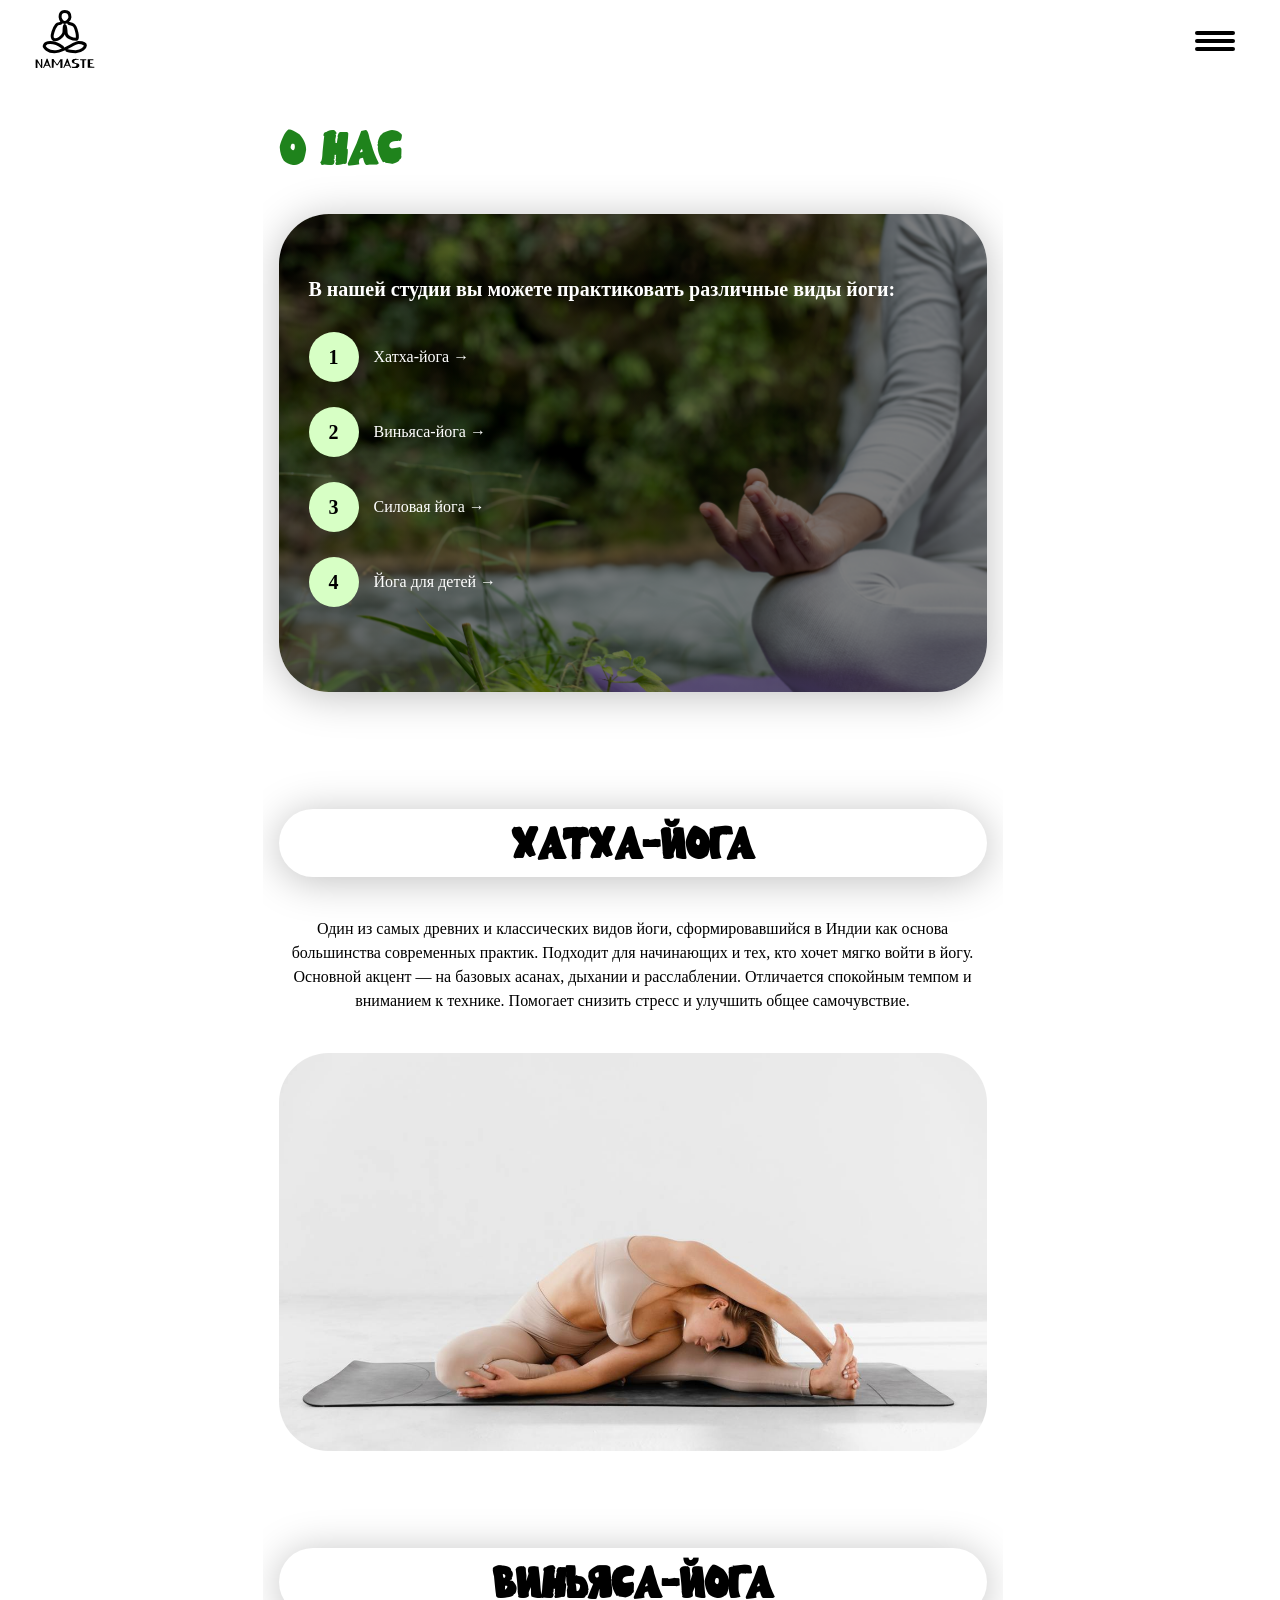
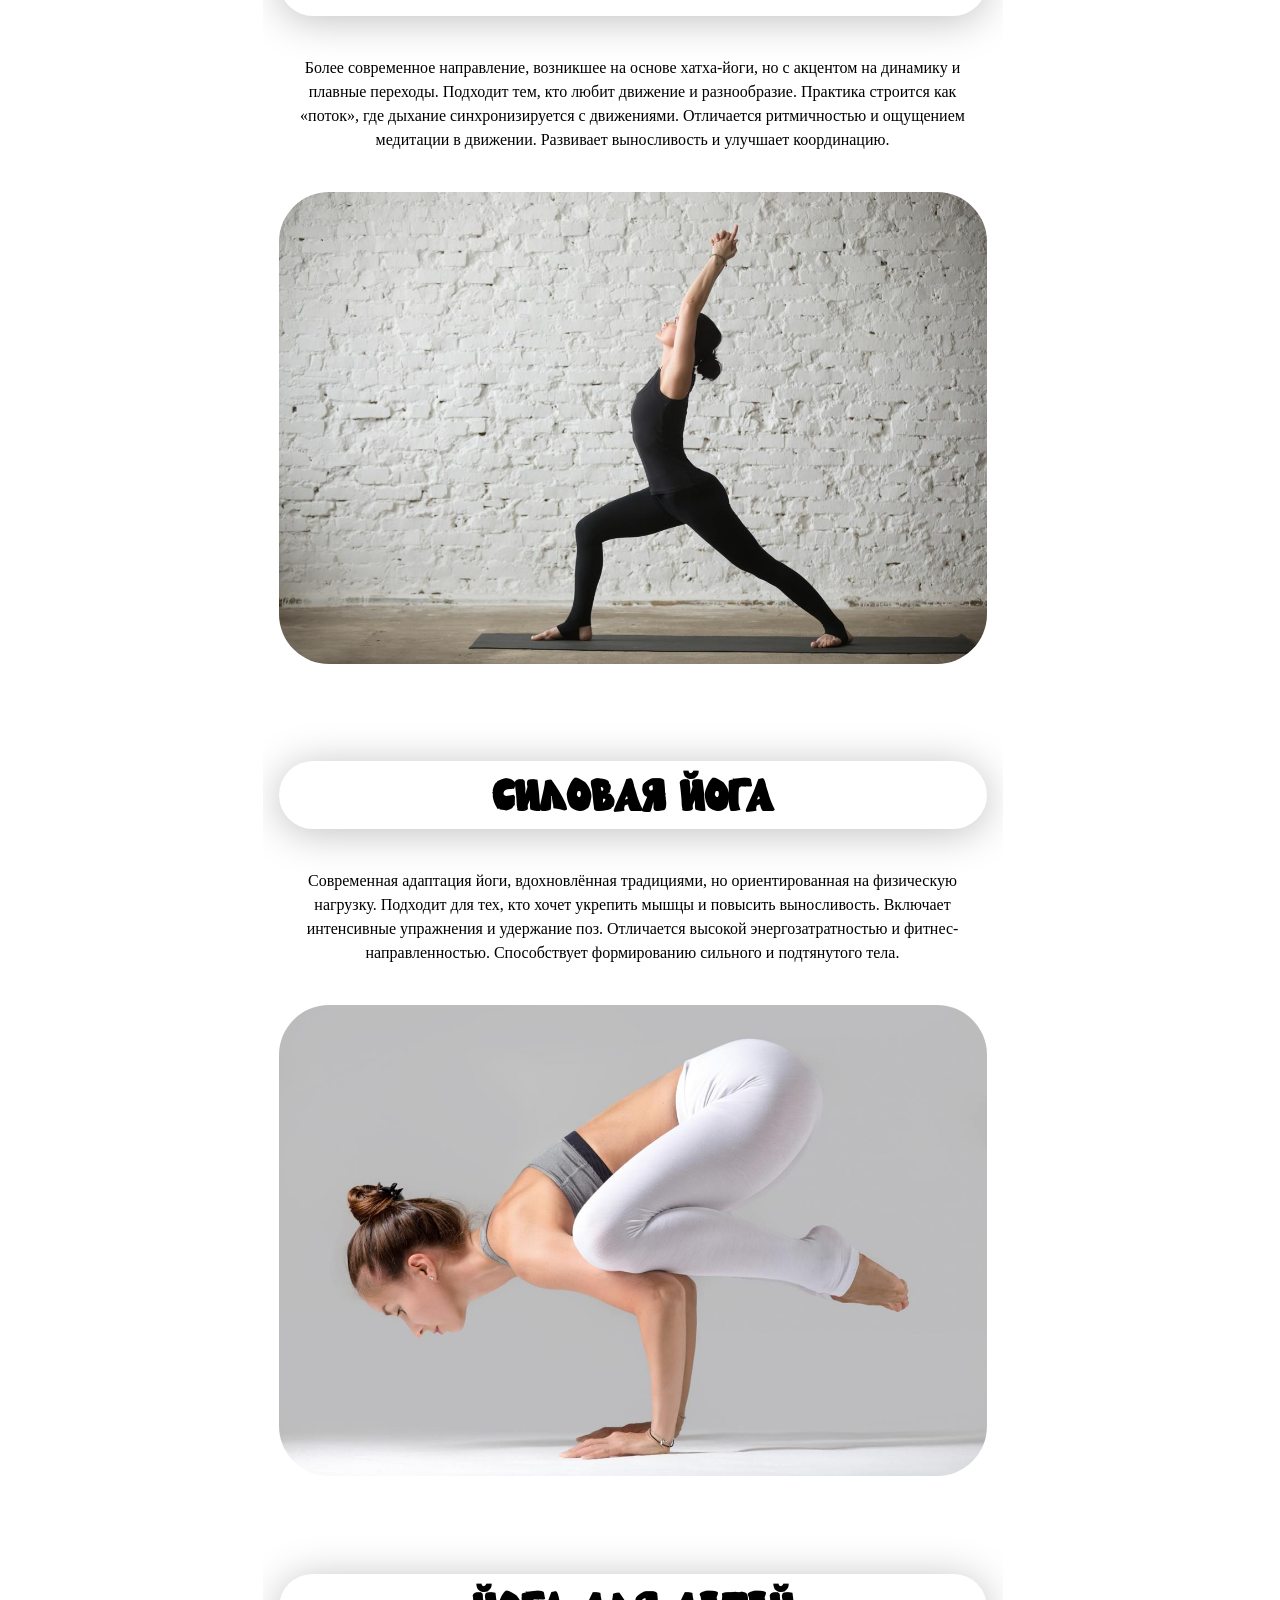
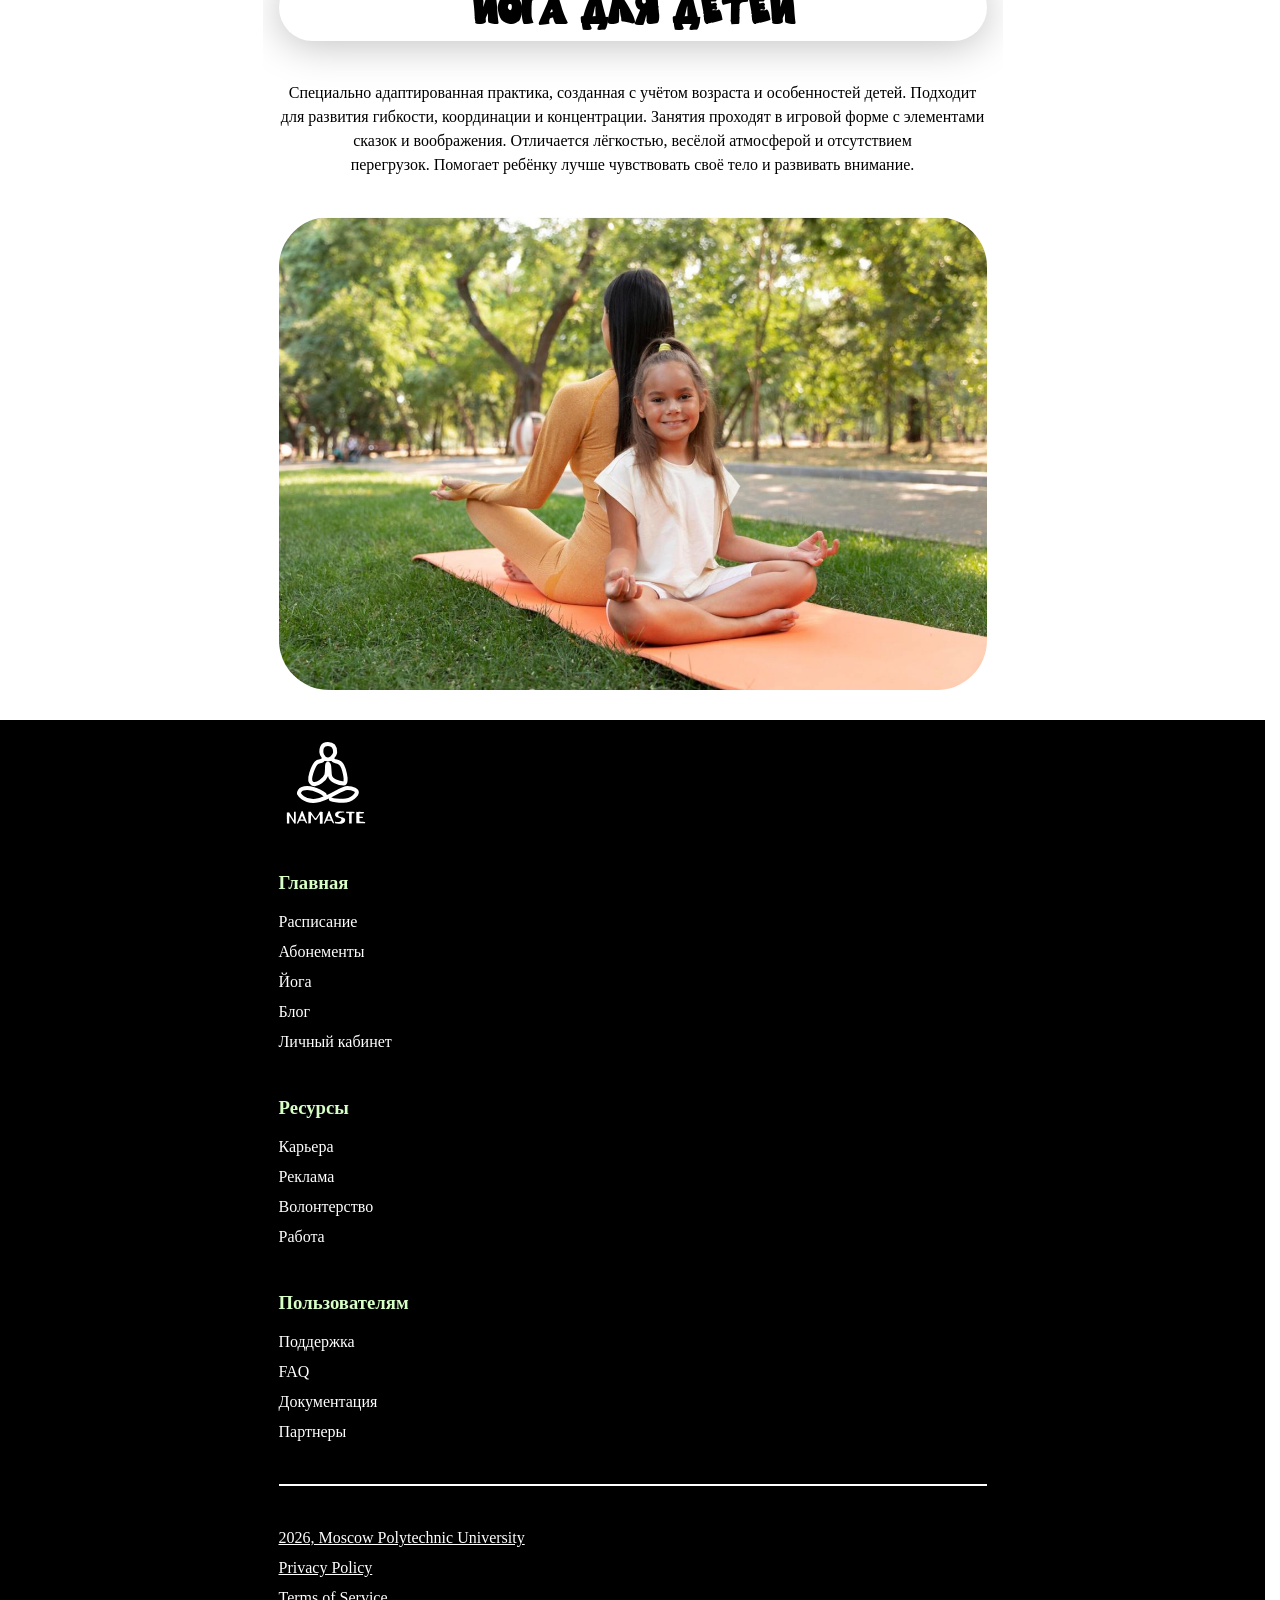
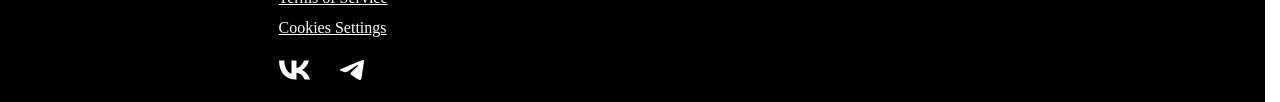
==== pages/about.html @ e4320dc5 "page About | navigation burger" ====
<!DOCTYPE html>
<html lang="ru">
<head>
    <meta charset="UTF-8">
    <meta name="viewport" content="width=device-width, initial-scale=1.0">
    <title>Namaste</title>
    <link rel="stylesheet" href="../css/main.css">
    <script src="../js/main.js" defer></script>
</head>
<body>
    
        <header class="header">
            <div class="logo">
                <a href="/">
                    <img src="../img/logo.svg" alt="Логотип">
                </a>
            </div>
            <button class="burger" id="burger">
                <span class="burger__line"></span>
                <span class="burger__line"></span>
                <span class="burger__line"></span>
            </button>
            <nav class="full-menu" id="full-menu">
                <div class="logo">
                    <img src="../img/logo-white.svg" alt="Логотип" class="logo-white">
                </div>
                <ul class="full-menu__list">
                    <li><a class="full-menu__link" href="index.html">Главная</a></li>
                    <li><a class="full-menu__link" href="./pages/about.html">Йога</a></li>
                    <li><a class="full-menu__link" href="services.html">Расписание</a></li>
                    <li><a class="full-menu__link" href="contact.html">Абонементы</a></li>
                    <li><a class="full-menu__link" href="contact.html">Блог</a></li>
                    <li><a class="full-menu__link" href="contact.html">Личный кабинет</a></li>
                </ul>
            </nav>
        </header>
        <main>
            <div class="container">
                <section class="section">
                    <h1 class="title">О нас</h1>
                    <div class="about__content">
                        <p class="types-of-yoga__text">В нашей студии вы можете практиковать различные виды йоги:</p>
                        <ol class="types-of-yoga">
                            <li class="types-of-yoga__item">
                                <a href="#hatha" class="types-of-yoga__link">Хатха-йога →</a>
                            </li>
                            <li class="types-of-yoga__item">
                                <a href="#vinyasa" class="types-of-yoga__link">Виньяса-йога →</a>
                            </li>
                            <li class="types-of-yoga__item">
                                <a href="#strong-yoga" class="types-of-yoga__link">Силовая йога →</a>
                            </li>
                            <li class="types-of-yoga__item">
                                <a href="#child-yoga" class="types-of-yoga__link">Йога для детей →</a>
                            </li>
                        </ol>
                    </div>
                </section>
                <section class="section" id="hatha">
                    <div class="title-of-yoga-wrapper">
                        <h2>хатха-йога</h2>
                    </div>
                    <p class="text-center">Один из самых древних и классических видов йоги, сформировавшийся в Индии как основа большинства современных практик. Подходит для начинающих и тех, кто хочет мягко войти в йогу. Основной акцент — на базовых асанах, дыхании и расслаблении. Отличается спокойным темпом и вниманием к технике. Помогает снизить стресс и улучшить общее самочувствие.</p>
                    <img class="yoga-image" src="../img/about-page/exercise.jpg" alt="">
                </section>
                <section class="section" id="vinyasa">
                    <div class="title-of-yoga-wrapper">
                        <h2>виньяса-йога</h2>
                    </div>
                    <p class="text-center">Более современное направление, возникшее на основе хатха-йоги, но с акцентом на динамику и плавные переходы. Подходит тем, кто любит движение и разнообразие. Практика строится как «поток», где дыхание синхронизируется с движениями. Отличается ритмичностью и ощущением медитации в движении. Развивает выносливость и улучшает координацию.</p>
                    <img class="yoga-image" src="../img/about-page/exer-2.jpg" alt="">
                </section>
                <section class="section" id="strong-yoga">
                    <div class="title-of-yoga-wrapper">
                        <h2>силовая йога</h2>
                    </div>
                    <p class="text-center">Современная адаптация йоги, вдохновлённая традициями, но ориентированная на физическую нагрузку. Подходит для тех, кто хочет укрепить мышцы и повысить выносливость. Включает интенсивные упражнения и удержание поз. Отличается высокой энергозатратностью и фитнес-направленностью. Способствует формированию сильного и подтянутого тела.</p>
                    <img class="yoga-image" src="../img/about-page/exer-3.jpg" alt="">
                </section>
                <section class="section" id="child-yoga">
                    <div class="title-of-yoga-wrapper">
                        <h2>йога для детей</h2>
                    </div>
                    <p class="text-center">Специально адаптированная практика, созданная с учётом возраста и особенностей детей. Подходит для развития гибкости, координации и концентрации. Занятия проходят в игровой форме с элементами сказок и воображения. Отличается лёгкостью, весёлой атмосферой и отсутствием перегрузок. Помогает ребёнку лучше чувствовать своё тело и развивать внимание.</p>
                    <img class="yoga-image" src="../img/about-page/exer-4.jpg" alt="">
                </section>
            </div>
            
        </main>
        <footer class="footer">
            <div class="container footer-cont">
                <a href="/">
                    <img src="../img/logo-white.svg" alt="logo">
                </a>
                <div class="footer__block">
                    <h3 class="footer__title">Главная</h3>
                    <ul class="footer__list">
                        <li class="footer__item">
                            <a class="footer__link" href="#">Расписание</a>
                        </li>
                        <li class="footer__item">
                            <a class="footer__link" href="#">Абонементы</a>
                        </li>
                        <li class="footer__item">
                            <a class="footer__link" href="#">Йога</a>
                        </li>
                        <li class="footer__item">
                            <a class="footer__link" href="#">Блог</a>
                        </li>
                        <li class="footer__item">
                            <a class="footer__link" href="#">Личный кабинет</a>
                        </li>
                    </ul>
                </div>
                <div class="footer__block">
                    <h3 class="footer__title">Ресурсы</h3>
                    <ul class="footer__list">
                        <li class="footer__item">
                            <a class="footer__link" href="#">Карьера</a>
                        </li>
                        <li class="footer__item">
                            <a class="footer__link" href="#">Реклама</a>
                        </li>
                        <li class="footer__item">
                            <a class="footer__link" href="#">Волонтерство</a>
                        </li>
                        <li class="footer__item">
                            <a class="footer__link" href="#">Работа</a>
                        </li>
                    </ul>
                </div>
                <div class="footer__block">
                    <h3 class="footer__title">Пользователям</h3>
                    <ul class="footer__list">
                        <li class="footer__item">
                            <a class="footer__link" href="#">Поддержка</a>
                        </li>
                        <li class="footer__item">
                            <a class="footer__link" href="#">FAQ</a>
                        </li>
                        <li class="footer__item">
                            <a class="footer__link" href="#">Документация</a>
                        </li>
                        <li class="footer__item">
                            <a class="footer__link" href="#">Партнеры</a>
                        </li>
                    </ul>
                </div>
                <div class="footer__line"></div>
                <div class="footer__end">
                    <ul class="footer__list-end">
                        <li class="footer__item">
                            <a class="footer__doc" href="#">2026, Moscow Polytechnic University</a>
                        </li>
                        <li class="footer__item">
                            <a class="footer__doc" href="#">Privacy Policy</a>
                        </li>
                        <li class="footer__item">
                            <a class="footer__doc" href="#">Terms of Service</a>
                        </li>
                        <li class="footer__item">
                            <a class="footer__doc" href="#">Cookies Settings</a>
                        </li>
                    </ul>
                    <div class="footer__networks">
                        <img src="../img/vk.svg" alt="" class="network-icon">
                        <img src="../img/tg.svg" alt="" class="network-icon">
                    </div>
                </div>
            </div>
        </footer>
    
</body>
</html>
---- css/main.css ----
@import url('./base/normalize.css');
@import url('./base/fonts.css');
@import url('./abstracts/variables.css');
@import url('./abstracts/utils.css');
@import url('./base/globals.css');

@import url('./components/button.css');
@import url('./components/header.css');
@import url('./components/footer.css');

@import url('./pages/main-page.css');
@import url('./pages/about-page.css');
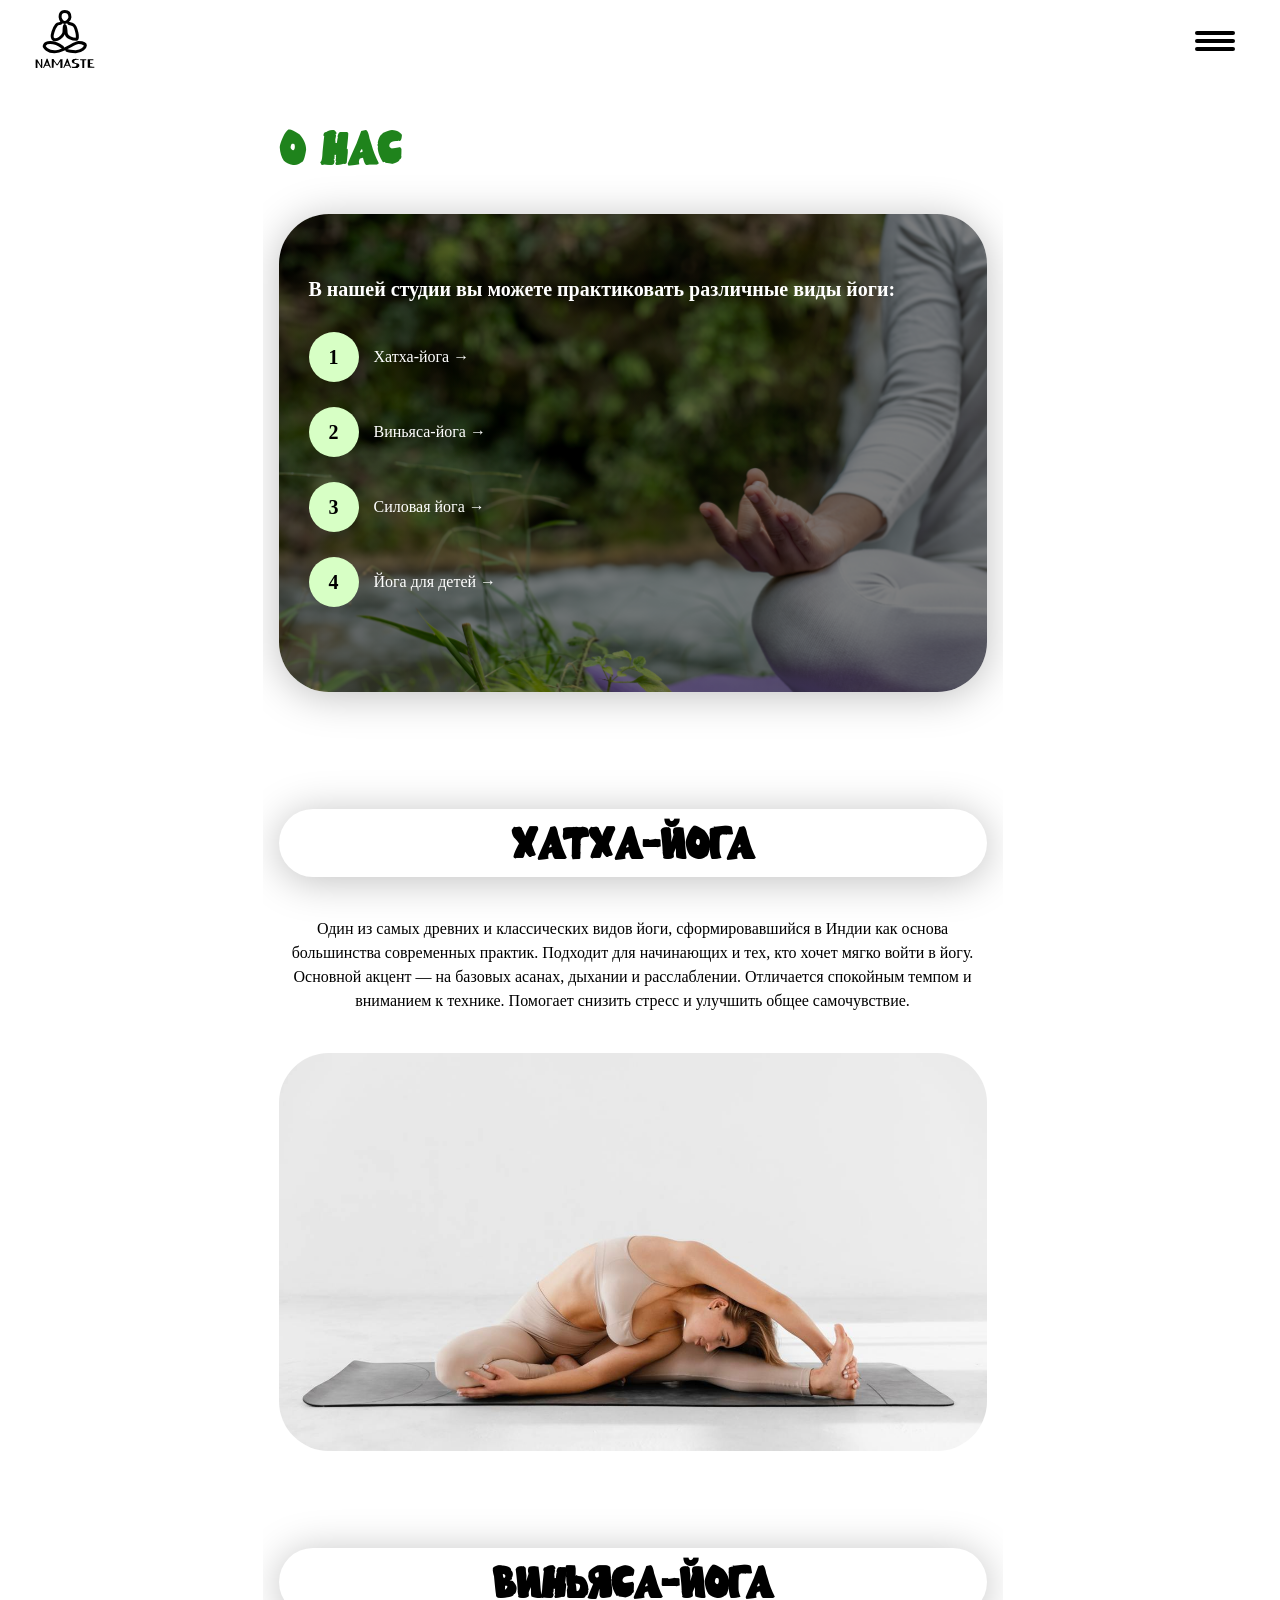
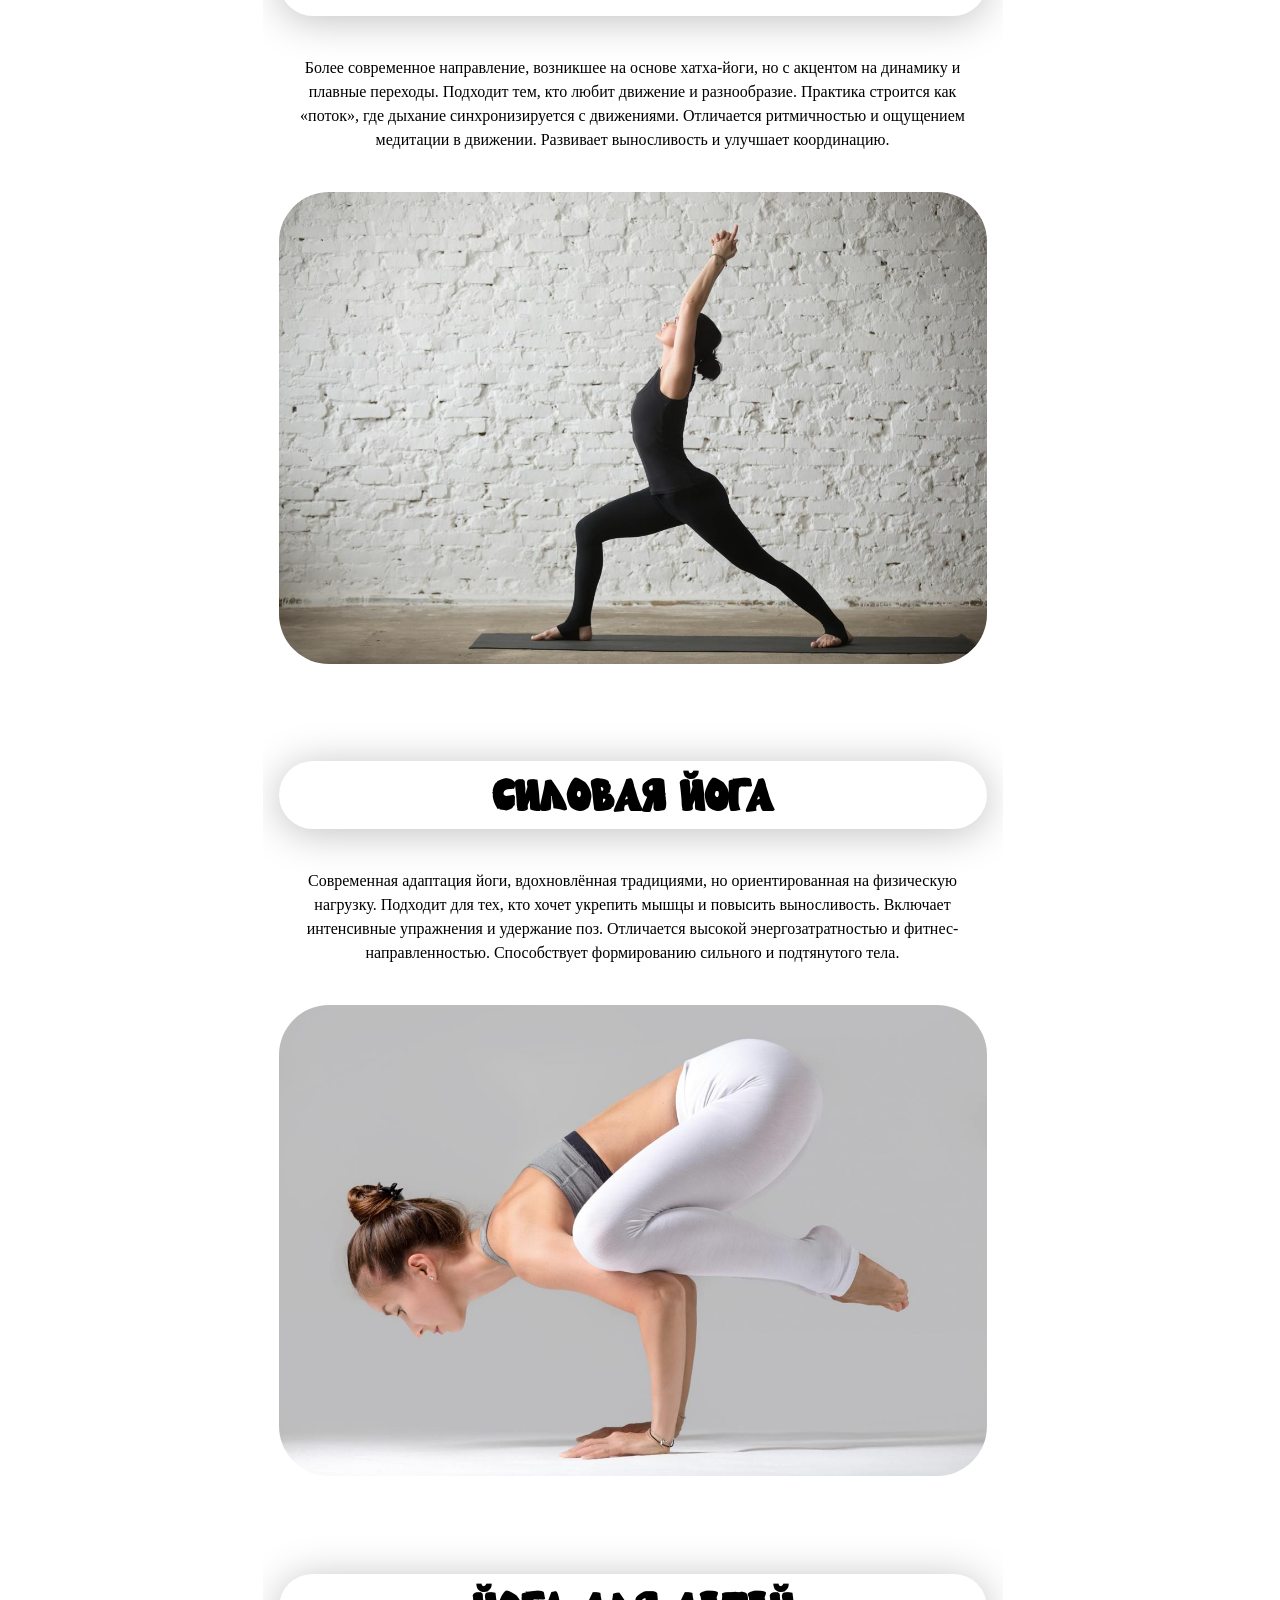
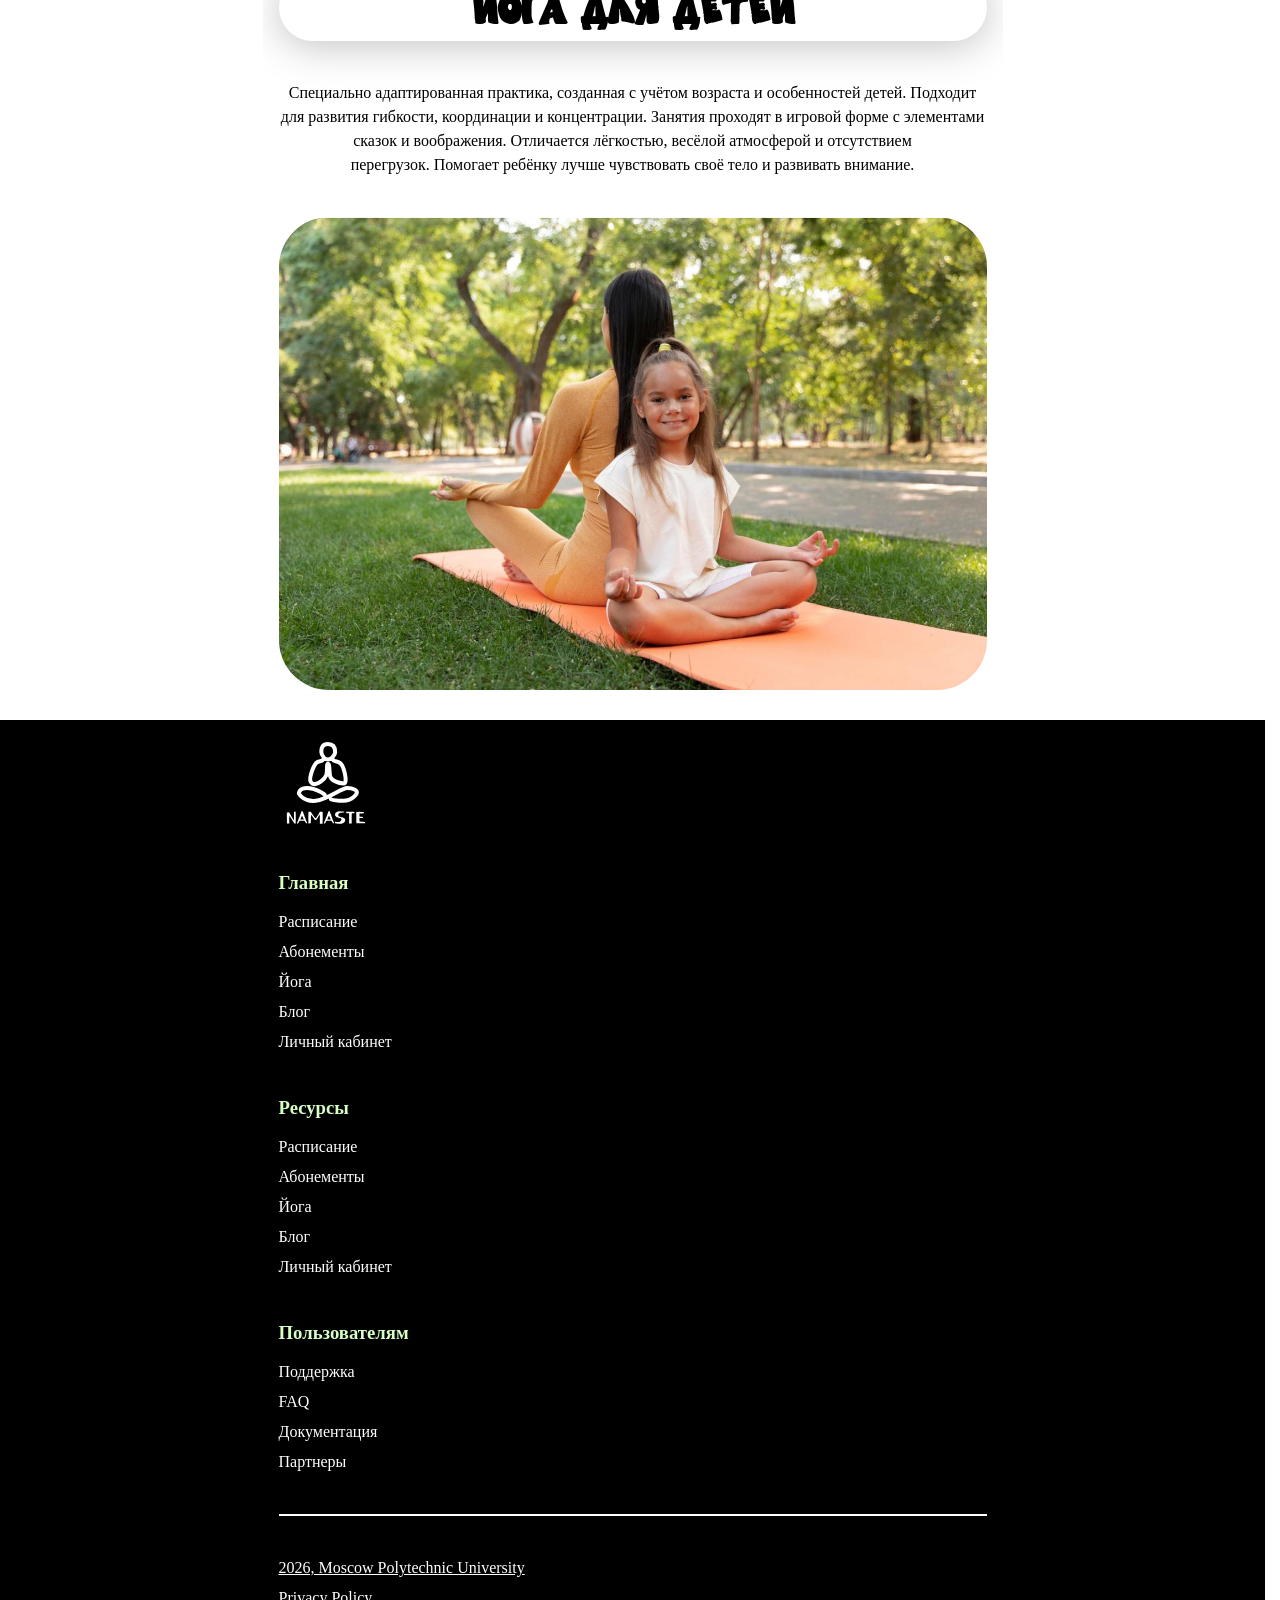
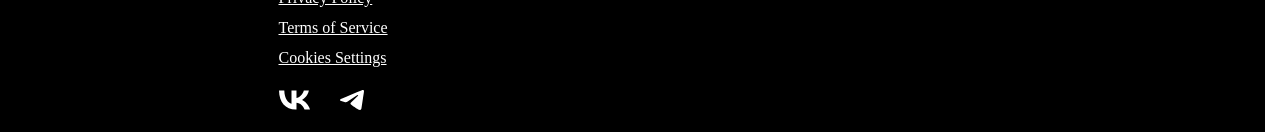
==== commit 1e6f2e42: "ссылки header, footer" ====
--- a/pages/about.html
+++ b/pages/about.html
@@ -1,174 +1,209 @@
-<!DOCTYPE html>
+<!doctype html>
 <html lang="ru">
-<head>
-    <meta charset="UTF-8">
-    <meta name="viewport" content="width=device-width, initial-scale=1.0">
+  <head>
+    <meta charset="UTF-8" />
+    <meta name="viewport" content="width=device-width, initial-scale=1.0" />
     <title>Namaste</title>
-    <link rel="stylesheet" href="../css/main.css">
+    <link rel="stylesheet" href="../css/main.css" />
     <script src="../js/main.js" defer></script>
-</head>
-<body>
-    
-        <header class="header">
-            <div class="logo">
-                <a href="/">
-                    <img src="../img/logo.svg" alt="Логотип">
-                </a>
-            </div>
-            <button class="burger" id="burger">
-                <span class="burger__line"></span>
-                <span class="burger__line"></span>
-                <span class="burger__line"></span>
-            </button>
-            <nav class="full-menu" id="full-menu">
-                <div class="logo">
-                    <img src="../img/logo-white.svg" alt="Логотип" class="logo-white">
-                </div>
-                <ul class="full-menu__list">
-                    <li><a class="full-menu__link" href="index.html">Главная</a></li>
-                    <li><a class="full-menu__link" href="./pages/about.html">Йога</a></li>
-                    <li><a class="full-menu__link" href="services.html">Расписание</a></li>
-                    <li><a class="full-menu__link" href="contact.html">Абонементы</a></li>
-                    <li><a class="full-menu__link" href="contact.html">Блог</a></li>
-                    <li><a class="full-menu__link" href="contact.html">Личный кабинет</a></li>
-                </ul>
-            </nav>
-        </header>
-        <main>
-            <div class="container">
-                <section class="section">
-                    <h1 class="title">О нас</h1>
-                    <div class="about__content">
-                        <p class="types-of-yoga__text">В нашей студии вы можете практиковать различные виды йоги:</p>
-                        <ol class="types-of-yoga">
-                            <li class="types-of-yoga__item">
-                                <a href="#hatha" class="types-of-yoga__link">Хатха-йога →</a>
-                            </li>
-                            <li class="types-of-yoga__item">
-                                <a href="#vinyasa" class="types-of-yoga__link">Виньяса-йога →</a>
-                            </li>
-                            <li class="types-of-yoga__item">
-                                <a href="#strong-yoga" class="types-of-yoga__link">Силовая йога →</a>
-                            </li>
-                            <li class="types-of-yoga__item">
-                                <a href="#child-yoga" class="types-of-yoga__link">Йога для детей →</a>
-                            </li>
-                        </ol>
-                    </div>
-                </section>
-                <section class="section" id="hatha">
-                    <div class="title-of-yoga-wrapper">
-                        <h2>хатха-йога</h2>
-                    </div>
-                    <p class="text-center">Один из самых древних и классических видов йоги, сформировавшийся в Индии как основа большинства современных практик. Подходит для начинающих и тех, кто хочет мягко войти в йогу. Основной акцент — на базовых асанах, дыхании и расслаблении. Отличается спокойным темпом и вниманием к технике. Помогает снизить стресс и улучшить общее самочувствие.</p>
-                    <img class="yoga-image" src="../img/about-page/exercise.jpg" alt="">
-                </section>
-                <section class="section" id="vinyasa">
-                    <div class="title-of-yoga-wrapper">
-                        <h2>виньяса-йога</h2>
-                    </div>
-                    <p class="text-center">Более современное направление, возникшее на основе хатха-йоги, но с акцентом на динамику и плавные переходы. Подходит тем, кто любит движение и разнообразие. Практика строится как «поток», где дыхание синхронизируется с движениями. Отличается ритмичностью и ощущением медитации в движении. Развивает выносливость и улучшает координацию.</p>
-                    <img class="yoga-image" src="../img/about-page/exer-2.jpg" alt="">
-                </section>
-                <section class="section" id="strong-yoga">
-                    <div class="title-of-yoga-wrapper">
-                        <h2>силовая йога</h2>
-                    </div>
-                    <p class="text-center">Современная адаптация йоги, вдохновлённая традициями, но ориентированная на физическую нагрузку. Подходит для тех, кто хочет укрепить мышцы и повысить выносливость. Включает интенсивные упражнения и удержание поз. Отличается высокой энергозатратностью и фитнес-направленностью. Способствует формированию сильного и подтянутого тела.</p>
-                    <img class="yoga-image" src="../img/about-page/exer-3.jpg" alt="">
-                </section>
-                <section class="section" id="child-yoga">
-                    <div class="title-of-yoga-wrapper">
-                        <h2>йога для детей</h2>
-                    </div>
-                    <p class="text-center">Специально адаптированная практика, созданная с учётом возраста и особенностей детей. Подходит для развития гибкости, координации и концентрации. Занятия проходят в игровой форме с элементами сказок и воображения. Отличается лёгкостью, весёлой атмосферой и отсутствием перегрузок. Помогает ребёнку лучше чувствовать своё тело и развивать внимание.</p>
-                    <img class="yoga-image" src="../img/about-page/exer-4.jpg" alt="">
-                </section>
-            </div>
-            
-        </main>
-        <footer class="footer">
-            <div class="container footer-cont">
-                <a href="/">
-                    <img src="../img/logo-white.svg" alt="logo">
-                </a>
-                <div class="footer__block">
-                    <h3 class="footer__title">Главная</h3>
-                    <ul class="footer__list">
-                        <li class="footer__item">
-                            <a class="footer__link" href="#">Расписание</a>
-                        </li>
-                        <li class="footer__item">
-                            <a class="footer__link" href="#">Абонементы</a>
-                        </li>
-                        <li class="footer__item">
-                            <a class="footer__link" href="#">Йога</a>
-                        </li>
-                        <li class="footer__item">
-                            <a class="footer__link" href="#">Блог</a>
-                        </li>
-                        <li class="footer__item">
-                            <a class="footer__link" href="#">Личный кабинет</a>
-                        </li>
-                    </ul>
-                </div>
-                <div class="footer__block">
-                    <h3 class="footer__title">Ресурсы</h3>
-                    <ul class="footer__list">
-                        <li class="footer__item">
-                            <a class="footer__link" href="#">Карьера</a>
-                        </li>
-                        <li class="footer__item">
-                            <a class="footer__link" href="#">Реклама</a>
-                        </li>
-                        <li class="footer__item">
-                            <a class="footer__link" href="#">Волонтерство</a>
-                        </li>
-                        <li class="footer__item">
-                            <a class="footer__link" href="#">Работа</a>
-                        </li>
-                    </ul>
-                </div>
-                <div class="footer__block">
-                    <h3 class="footer__title">Пользователям</h3>
-                    <ul class="footer__list">
-                        <li class="footer__item">
-                            <a class="footer__link" href="#">Поддержка</a>
-                        </li>
-                        <li class="footer__item">
-                            <a class="footer__link" href="#">FAQ</a>
-                        </li>
-                        <li class="footer__item">
-                            <a class="footer__link" href="#">Документация</a>
-                        </li>
-                        <li class="footer__item">
-                            <a class="footer__link" href="#">Партнеры</a>
-                        </li>
-                    </ul>
-                </div>
-                <div class="footer__line"></div>
-                <div class="footer__end">
-                    <ul class="footer__list-end">
-                        <li class="footer__item">
-                            <a class="footer__doc" href="#">2026, Moscow Polytechnic University</a>
-                        </li>
-                        <li class="footer__item">
-                            <a class="footer__doc" href="#">Privacy Policy</a>
-                        </li>
-                        <li class="footer__item">
-                            <a class="footer__doc" href="#">Terms of Service</a>
-                        </li>
-                        <li class="footer__item">
-                            <a class="footer__doc" href="#">Cookies Settings</a>
-                        </li>
-                    </ul>
-                    <div class="footer__networks">
-                        <img src="../img/vk.svg" alt="" class="network-icon">
-                        <img src="../img/tg.svg" alt="" class="network-icon">
-                    </div>
-                </div>
-            </div>
-        </footer>
-    
-</body>
-</html>+  </head>
+  <body>
+    <header class="header">
+      <div class="logo">
+        <a href="/">
+          <img src="../img/logo.svg" alt="Логотип" />
+        </a>
+      </div>
+      <button class="burger" id="burger">
+        <span class="burger__line"></span>
+        <span class="burger__line"></span>
+        <span class="burger__line"></span>
+      </button>
+      <nav class="full-menu" id="full-menu">
+        <div class="logo">
+          <img src="../img/logo-white.svg" alt="Логотип" class="logo-white" />
+        </div>
+        <ul class="full-menu__list">
+          <li><a class="full-menu__link" href="/">Главная</a></li>
+          <li><a class="full-menu__link" href="./about.html">Йога</a></li>
+          <li>
+            <a class="full-menu__link" href="./shedule.html">Расписание</a>
+          </li>
+          <li><a class="full-menu__link" href="./subscription.html">Абонементы</a></li>
+          <li><a class="full-menu__link" href="./blog.html">Блог</a></li>
+          <li>
+            <a class="full-menu__link" href="./profile.html">Личный кабинет</a>
+          </li>
+        </ul>
+      </nav>
+    </header>
+    <main>
+      <div class="container">
+        <section class="section">
+          <h1 class="title">О нас</h1>
+          <div class="about__content">
+            <p class="types-of-yoga__text">
+              В нашей студии вы можете практиковать различные виды йоги:
+            </p>
+            <ol class="types-of-yoga">
+              <li class="types-of-yoga__item">
+                <a href="#hatha" class="link">Хатха-йога →</a>
+              </li>
+              <li class="types-of-yoga__item">
+                <a href="#vinyasa" class="link">Виньяса-йога →</a>
+              </li>
+              <li class="types-of-yoga__item">
+                <a href="#strong-yoga" class="link">Силовая йога →</a>
+              </li>
+              <li class="types-of-yoga__item">
+                <a href="#child-yoga" class="link">Йога для детей →</a>
+              </li>
+            </ol>
+          </div>
+        </section>
+        <section class="section" id="hatha">
+          <div class="title-of-yoga-wrapper">
+            <h2>хатха-йога</h2>
+          </div>
+          <p class="text-center">
+            Один из самых древних и классических видов йоги, сформировавшийся в
+            Индии как основа большинства современных практик. Подходит для
+            начинающих и тех, кто хочет мягко войти в йогу. Основной акцент — на
+            базовых асанах, дыхании и расслаблении. Отличается спокойным темпом
+            и вниманием к технике. Помогает снизить стресс и улучшить общее
+            самочувствие.
+          </p>
+          <img class="yoga-image" src="../img/about-page/exercise.jpg" alt="" />
+        </section>
+        <section class="section" id="vinyasa">
+          <div class="title-of-yoga-wrapper">
+            <h2>виньяса-йога</h2>
+          </div>
+          <p class="text-center">
+            Более современное направление, возникшее на основе хатха-йоги, но с
+            акцентом на динамику и плавные переходы. Подходит тем, кто любит
+            движение и разнообразие. Практика строится как «поток», где дыхание
+            синхронизируется с движениями. Отличается ритмичностью и ощущением
+            медитации в движении. Развивает выносливость и улучшает координацию.
+          </p>
+          <img class="yoga-image" src="../img/about-page/exer-2.jpg" alt="" />
+        </section>
+        <section class="section" id="strong-yoga">
+          <div class="title-of-yoga-wrapper">
+            <h2>силовая йога</h2>
+          </div>
+          <p class="text-center">
+            Современная адаптация йоги, вдохновлённая традициями, но
+            ориентированная на физическую нагрузку. Подходит для тех, кто хочет
+            укрепить мышцы и повысить выносливость. Включает интенсивные
+            упражнения и удержание поз. Отличается высокой энергозатратностью и
+            фитнес-направленностью. Способствует формированию сильного и
+            подтянутого тела.
+          </p>
+          <img class="yoga-image" src="../img/about-page/exer-3.jpg" alt="" />
+        </section>
+        <section class="section" id="child-yoga">
+          <div class="title-of-yoga-wrapper">
+            <h2>йога для детей</h2>
+          </div>
+          <p class="text-center">
+            Специально адаптированная практика, созданная с учётом возраста и
+            особенностей детей. Подходит для развития гибкости, координации и
+            концентрации. Занятия проходят в игровой форме с элементами сказок и
+            воображения. Отличается лёгкостью, весёлой атмосферой и отсутствием
+            перегрузок. Помогает ребёнку лучше чувствовать своё тело и развивать
+            внимание.
+          </p>
+          <img class="yoga-image" src="../img/about-page/exer-4.jpg" alt="" />
+        </section>
+      </div>
+    </main>
+    <footer class="footer">
+      <div class="container footer-cont">
+        <a href="/">
+          <img src="../img/logo-white.svg" alt="logo" />
+        </a>
+        <div class="footer__block">
+          <h3 class="footer__title">Главная</h3>
+          <ul class="footer__list">
+            <li class="footer__item">
+              <a class="link" href="#">Расписание</a>
+            </li>
+            <li class="footer__item">
+              <a class="link" href="#">Абонементы</a>
+            </li>
+            <li class="footer__item">
+              <a class="link" href="#">Йога</a>
+            </li>
+            <li class="footer__item">
+              <a class="link" href="#">Блог</a>
+            </li>
+            <li class="footer__item">
+              <a class="link" href="#">Личный кабинет</a>
+            </li>
+          </ul>
+        </div>
+        <div class="footer__block">
+          <h3 class="footer__title">Ресурсы</h3>
+          <ul class="footer__list">
+            <li class="footer__item">
+              <a class="link" href="./shedule.html">Расписание</a>
+            </li>
+            <li class="footer__item">
+              <a class="link" href="./subscription.html">Абонементы</a>
+            </li>
+            <li class="footer__item">
+              <a class="link" href="./about.html">Йога</a>
+            </li>
+            <li class="footer__item">
+              <a class="link" href="./blog.html">Блог</a>
+            </li>
+            <li class="footer__item">
+              <a class="link" href="./profile.html">Личный кабинет</a>
+            </li>
+          </ul>
+        </div>
+        <div class="footer__block">
+          <h3 class="footer__title">Пользователям</h3>
+          <ul class="footer__list">
+            <li class="footer__item">
+              <a class="link" href="#">Поддержка</a>
+            </li>
+            <li class="footer__item">
+              <a class="link" href="#">FAQ</a>
+            </li>
+            <li class="footer__item">
+              <a class="link" href="#">Документация</a>
+            </li>
+            <li class="footer__item">
+              <a class="link" href="#">Партнеры</a>
+            </li>
+          </ul>
+        </div>
+        <div class="footer__line"></div>
+        <div class="footer__end">
+          <ul class="footer__list-end">
+            <li class="footer__item">
+              <a class="footer__doc" href="#"
+                >2026, Moscow Polytechnic University</a
+              >
+            </li>
+            <li class="footer__item">
+              <a class="footer__doc" href="#">Privacy Policy</a>
+            </li>
+            <li class="footer__item">
+              <a class="footer__doc" href="#">Terms of Service</a>
+            </li>
+            <li class="footer__item">
+              <a class="footer__doc" href="#">Cookies Settings</a>
+            </li>
+          </ul>
+          <div class="footer__networks">
+            <img src="../img/vk.svg" alt="" class="network-icon" />
+            <img src="../img/tg.svg" alt="" class="network-icon" />
+          </div>
+        </div>
+      </div>
+    </footer>
+  </body>
+</html>
--- a/css/main.css
+++ b/css/main.css
@@ -7,6 +7,12 @@
 @import url('./components/button.css');
 @import url('./components/header.css');
 @import url('./components/footer.css');
+@import url('./components/exercise-card.css');
 
 @import url('./pages/main-page.css');
-@import url('./pages/about-page.css');+@import url('./pages/about-page.css');
+@import url('./pages/blog-page.css');
+@import url('./pages/subscription.css');
+@import url('./pages/shedule-page.css');
+@import url('./pages/login-page.css');
+@import url('./pages/profile-page.css');
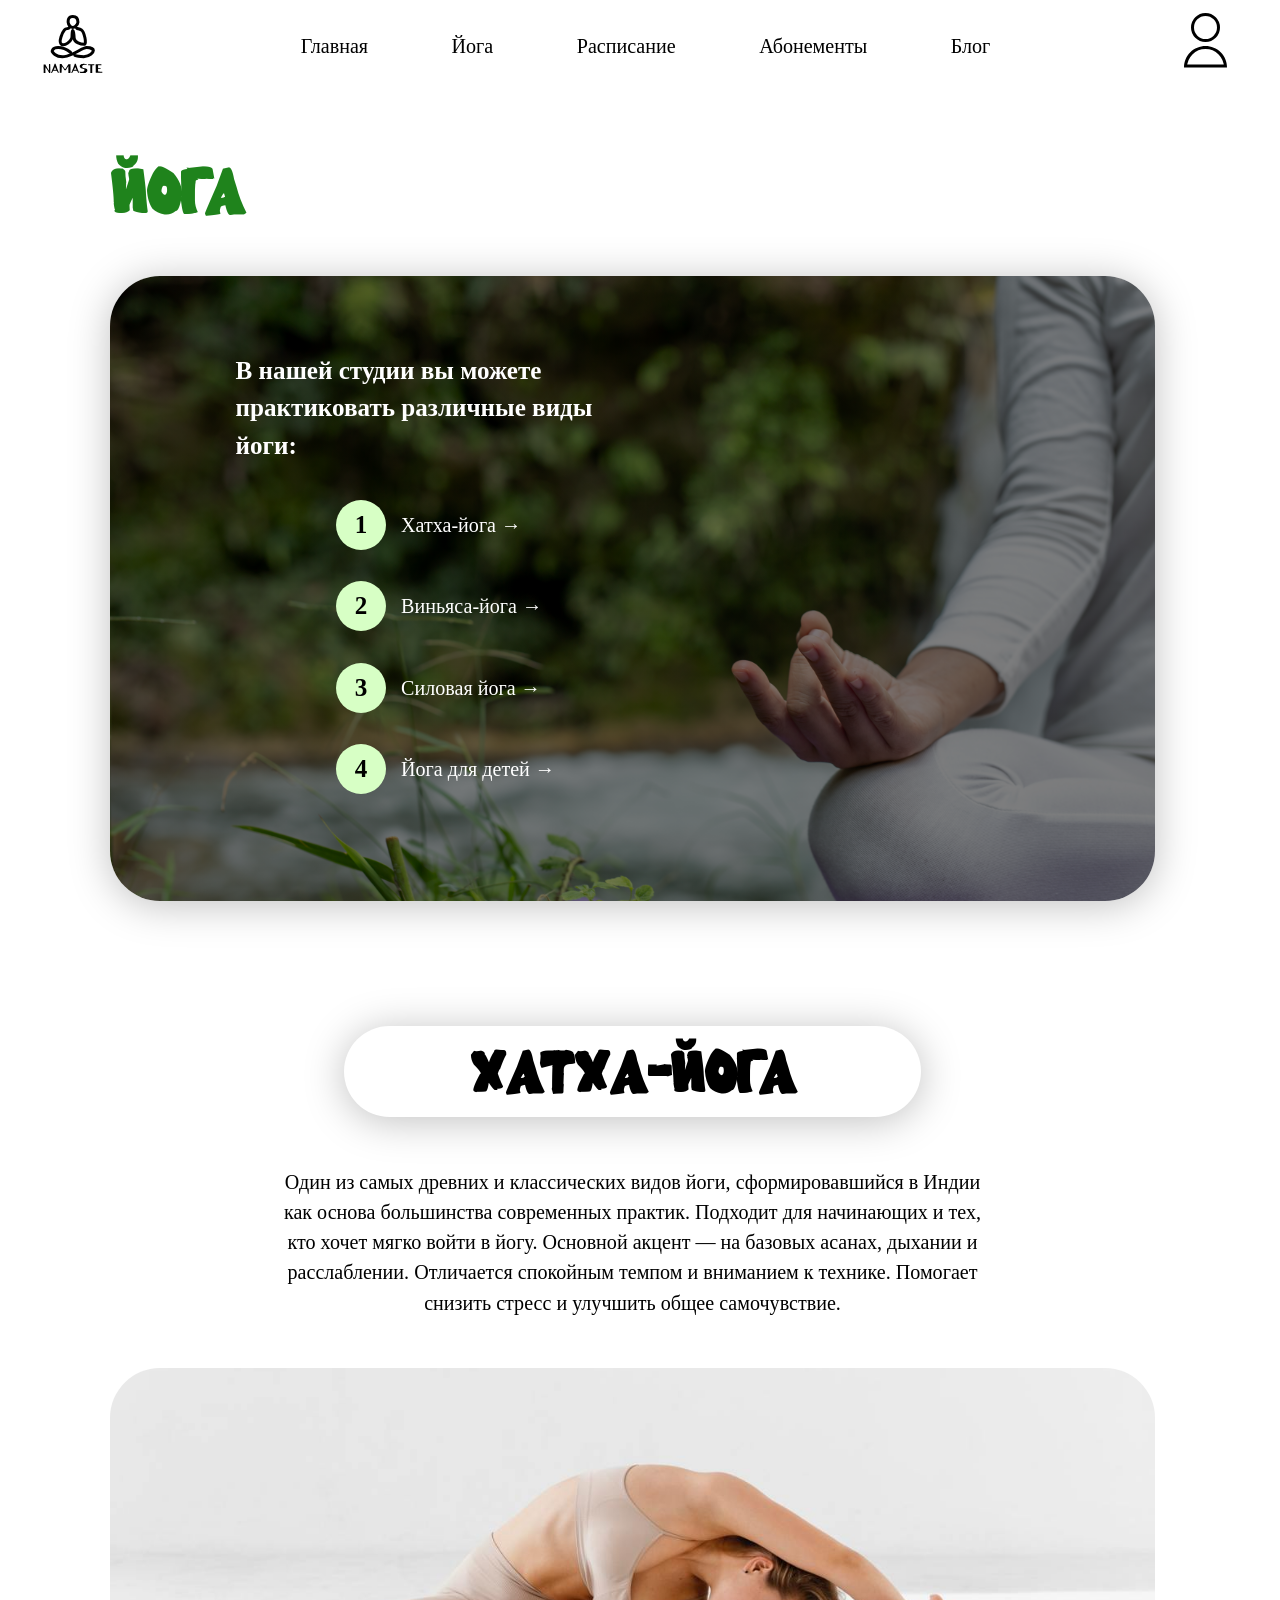
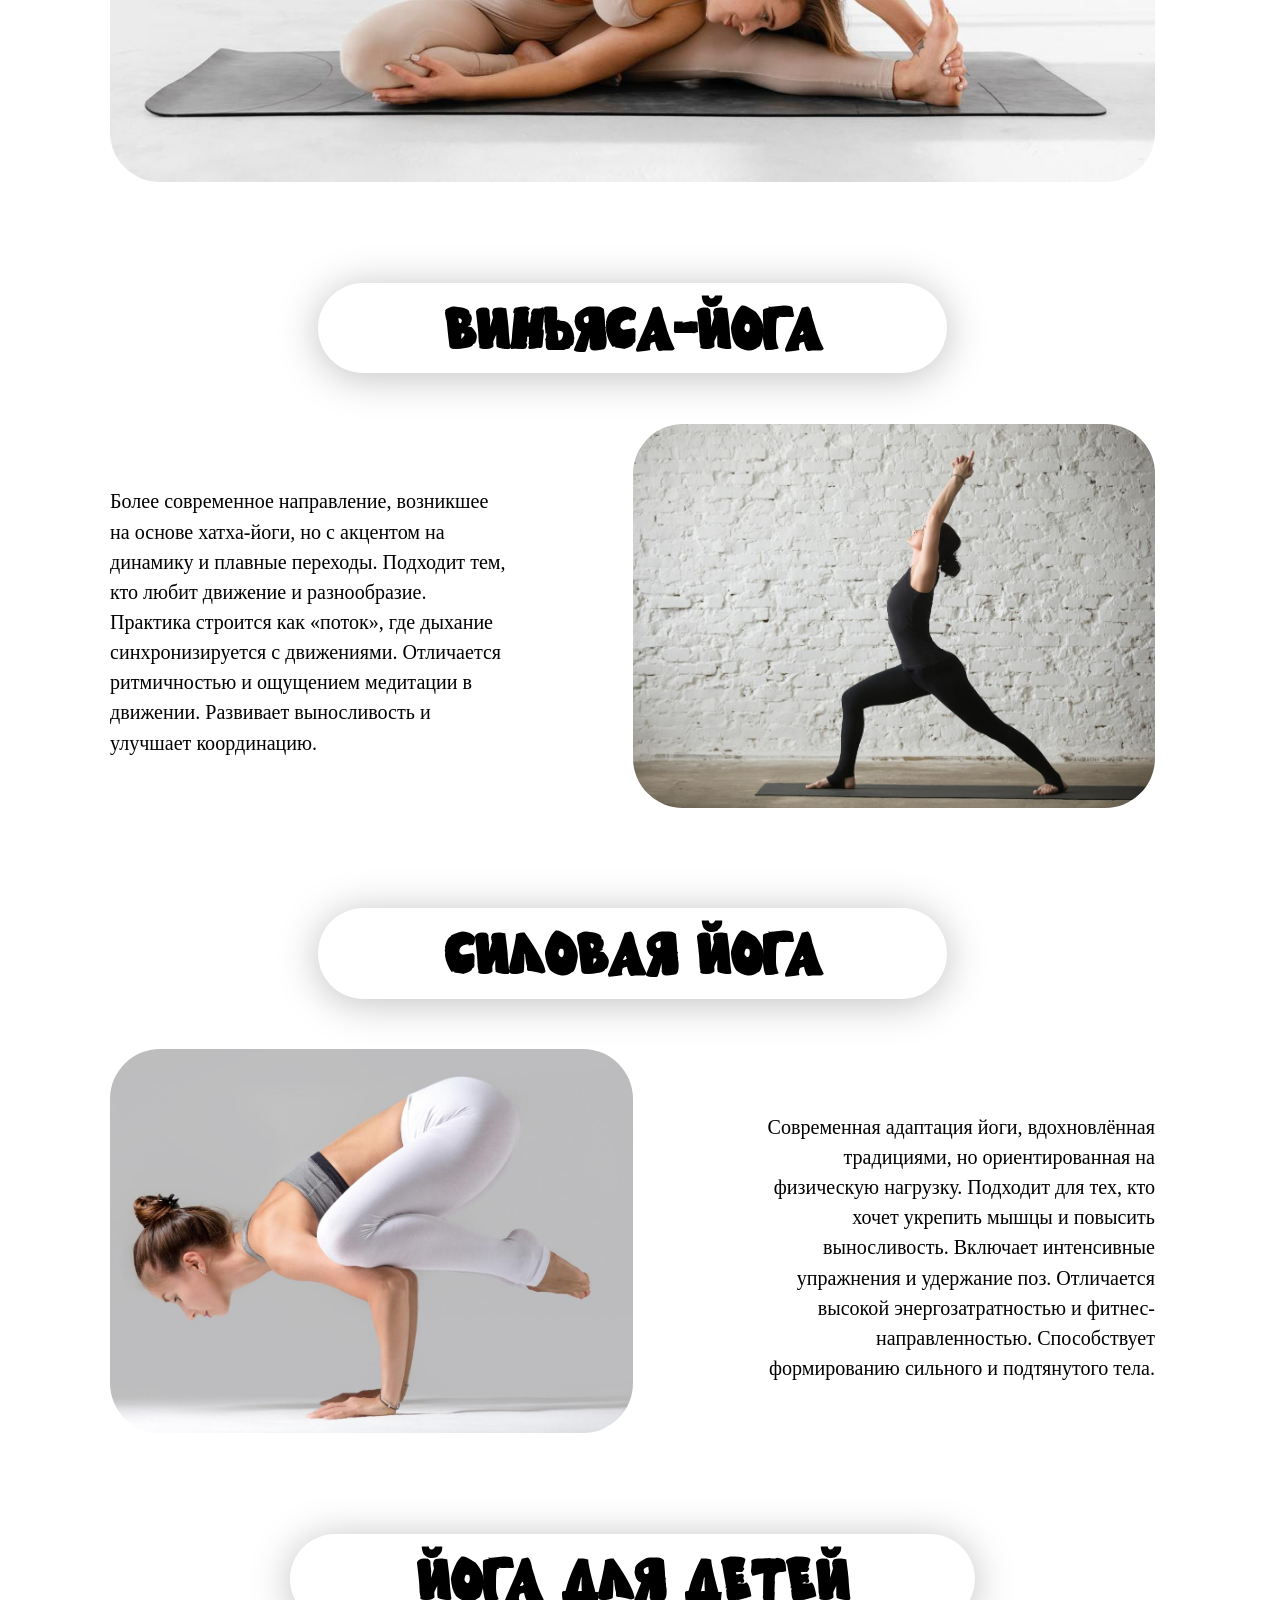
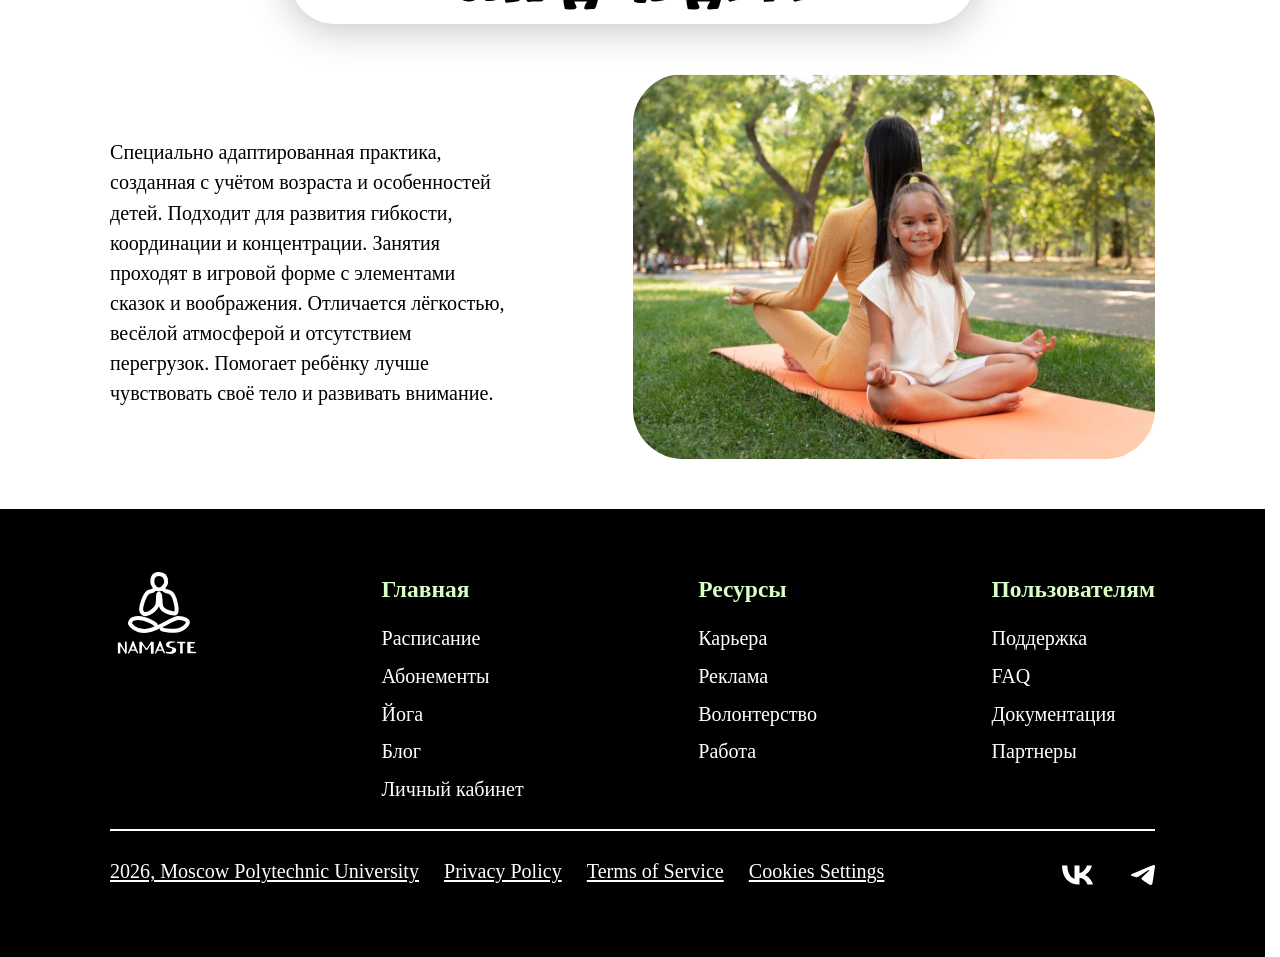
==== commit fa2bb0d5: "desktop page blogheader, footer" ====
--- a/pages/about.html
+++ b/pages/about.html
@@ -10,37 +10,44 @@
   <body>
     <header class="header">
       <div class="logo">
-        <a href="/">
-          <img src="../img/logo.svg" alt="Логотип" />
-        </a>
+        <img src="../img/logo.svg" alt="Логотип" />
       </div>
+
+      <nav class="full-menu" id="full-menu">
+        <div class="logo logo--menu">
+          <img src="../img/logo-white.svg" alt="Логотип" class="logo-white" />
+        </div>
+        <ul class="full-menu__list">
+          <li><a class="full-menu__link" href="/">Главная</a></li>
+          <li><a class="full-menu__link" href="../pages/about.html">Йога</a></li>
+          <li>
+            <a class="full-menu__link" href="../pages/shedule.html"
+              >Расписание</a
+            >
+          </li>
+          <li>
+            <a class="full-menu__link" href="../pages/subscription.html"
+              >Абонементы</a
+            >
+          </li>
+          <li><a class="full-menu__link" href="../pages/blog.html">Блог</a></li>
+        </ul>
+      </nav>
+
       <button class="burger" id="burger">
         <span class="burger__line"></span>
         <span class="burger__line"></span>
         <span class="burger__line"></span>
       </button>
-      <nav class="full-menu" id="full-menu">
-        <div class="logo">
-          <img src="../img/logo-white.svg" alt="Логотип" class="logo-white" />
-        </div>
-        <ul class="full-menu__list">
-          <li><a class="full-menu__link" href="/">Главная</a></li>
-          <li><a class="full-menu__link" href="./about.html">Йога</a></li>
-          <li>
-            <a class="full-menu__link" href="./shedule.html">Расписание</a>
-          </li>
-          <li><a class="full-menu__link" href="./subscription.html">Абонементы</a></li>
-          <li><a class="full-menu__link" href="./blog.html">Блог</a></li>
-          <li>
-            <a class="full-menu__link" href="./profile.html">Личный кабинет</a>
-          </li>
-        </ul>
-      </nav>
+
+      <a href="../pages/profile.html" class="btn__login">
+        <img src="../img/profile.svg" alt="" />
+      </a>
     </header>
     <main>
       <div class="container">
         <section class="section">
-          <h1 class="title">О нас</h1>
+          <h1 class="title">Йога</h1>
           <div class="about__content">
             <p class="types-of-yoga__text">
               В нашей студии вы можете практиковать различные виды йоги:
@@ -63,9 +70,9 @@
         </section>
         <section class="section" id="hatha">
           <div class="title-of-yoga-wrapper">
-            <h2>хатха-йога</h2>
-          </div>
-          <p class="text-center">
+            <h2 class="title-of-yoga">хатха-йога</h2>
+          </div>
+          <p class="text-center yoga-text-center">
             Один из самых древних и классических видов йоги, сформировавшийся в
             Индии как основа большинства современных практик. Подходит для
             начинающих и тех, кто хочет мягко войти в йогу. Основной акцент — на
@@ -73,40 +80,58 @@
             и вниманием к технике. Помогает снизить стресс и улучшить общее
             самочувствие.
           </p>
-          <img class="yoga-image" src="../img/about-page/exercise.jpg" alt="" />
+          <img
+            class="yoga-image yoga-image-hatha"
+            src="../img/about-page/exercise.jpg"
+            alt=""
+          />
         </section>
         <section class="section" id="vinyasa">
           <div class="title-of-yoga-wrapper">
-            <h2>виньяса-йога</h2>
-          </div>
-          <p class="text-center">
-            Более современное направление, возникшее на основе хатха-йоги, но с
-            акцентом на динамику и плавные переходы. Подходит тем, кто любит
-            движение и разнообразие. Практика строится как «поток», где дыхание
-            синхронизируется с движениями. Отличается ритмичностью и ощущением
-            медитации в движении. Развивает выносливость и улучшает координацию.
-          </p>
-          <img class="yoga-image" src="../img/about-page/exer-2.jpg" alt="" />
+            <h2 class="title-of-yoga">виньяса-йога</h2>
+          </div>
+          <div class="vinyasa-content">
+            <p class="text-center yoga-text-left">
+              Более современное направление, возникшее на основе хатха-йоги, но
+              с акцентом на динамику и плавные переходы. Подходит тем, кто любит
+              движение и разнообразие. Практика строится как «поток», где
+              дыхание синхронизируется с движениями. Отличается ритмичностью и
+              ощущением медитации в движении. Развивает выносливость и улучшает
+              координацию.
+            </p>
+            <img
+              class="yoga-image yoga-image-vinyasa"
+              src="../img/about-page/exer-2.jpg"
+              alt=""
+            />
+          </div>
         </section>
         <section class="section" id="strong-yoga">
           <div class="title-of-yoga-wrapper">
-            <h2>силовая йога</h2>
-          </div>
-          <p class="text-center">
-            Современная адаптация йоги, вдохновлённая традициями, но
-            ориентированная на физическую нагрузку. Подходит для тех, кто хочет
-            укрепить мышцы и повысить выносливость. Включает интенсивные
-            упражнения и удержание поз. Отличается высокой энергозатратностью и
-            фитнес-направленностью. Способствует формированию сильного и
-            подтянутого тела.
-          </p>
-          <img class="yoga-image" src="../img/about-page/exer-3.jpg" alt="" />
+            <h2 class="title-of-yoga">силовая йога</h2>
+          </div>
+          <div class="strong-yoga-content">
+            <p class="text-center yoga-text-right">
+              Современная адаптация йоги, вдохновлённая традициями, но
+              ориентированная на физическую нагрузку. Подходит для тех, кто
+              хочет укрепить мышцы и повысить выносливость. Включает интенсивные
+              упражнения и удержание поз. Отличается высокой энергозатратностью
+              и фитнес-направленностью. Способствует формированию сильного и
+              подтянутого тела.
+            </p>
+            <img
+              class="yoga-image yoga-image-vinyasa"
+              src="../img/about-page/exer-3.jpg"
+              alt=""
+            />
+          </div>
         </section>
         <section class="section" id="child-yoga">
           <div class="title-of-yoga-wrapper">
-            <h2>йога для детей</h2>
-          </div>
-          <p class="text-center">
+            <h2 class="title-of-yoga">йога для детей</h2>
+          </div>
+          <div class="vinyasa-content">
+            <p class="text-center yoga-text-left">
             Специально адаптированная практика, созданная с учётом возраста и
             особенностей детей. Подходит для развития гибкости, координации и
             концентрации. Занятия проходят в игровой форме с элементами сказок и
@@ -114,71 +139,72 @@
             перегрузок. Помогает ребёнку лучше чувствовать своё тело и развивать
             внимание.
           </p>
-          <img class="yoga-image" src="../img/about-page/exer-4.jpg" alt="" />
+          <img class="yoga-image yoga-image-vinyasa" src="../img/about-page/exer-4.jpg" alt="" />
+          </div>
+          
         </section>
       </div>
     </main>
     <footer class="footer">
       <div class="container footer-cont">
-        <a href="/">
-          <img src="../img/logo-white.svg" alt="logo" />
-        </a>
-        <div class="footer__block">
-          <h3 class="footer__title">Главная</h3>
-          <ul class="footer__list">
-            <li class="footer__item">
-              <a class="link" href="#">Расписание</a>
-            </li>
-            <li class="footer__item">
-              <a class="link" href="#">Абонементы</a>
-            </li>
-            <li class="footer__item">
-              <a class="link" href="#">Йога</a>
-            </li>
-            <li class="footer__item">
-              <a class="link" href="#">Блог</a>
-            </li>
-            <li class="footer__item">
-              <a class="link" href="#">Личный кабинет</a>
-            </li>
-          </ul>
-        </div>
-        <div class="footer__block">
-          <h3 class="footer__title">Ресурсы</h3>
-          <ul class="footer__list">
-            <li class="footer__item">
-              <a class="link" href="./shedule.html">Расписание</a>
-            </li>
-            <li class="footer__item">
-              <a class="link" href="./subscription.html">Абонементы</a>
-            </li>
-            <li class="footer__item">
-              <a class="link" href="./about.html">Йога</a>
-            </li>
-            <li class="footer__item">
-              <a class="link" href="./blog.html">Блог</a>
-            </li>
-            <li class="footer__item">
-              <a class="link" href="./profile.html">Личный кабинет</a>
-            </li>
-          </ul>
-        </div>
-        <div class="footer__block">
-          <h3 class="footer__title">Пользователям</h3>
-          <ul class="footer__list">
-            <li class="footer__item">
-              <a class="link" href="#">Поддержка</a>
-            </li>
-            <li class="footer__item">
-              <a class="link" href="#">FAQ</a>
-            </li>
-            <li class="footer__item">
-              <a class="link" href="#">Документация</a>
-            </li>
-            <li class="footer__item">
-              <a class="link" href="#">Партнеры</a>
-            </li>
-          </ul>
+        <div class="footer-cont__top">
+          <a href="/">
+            <img src="../img/logo-white.svg" alt="logo" />
+          </a>
+          <div class="footer__block">
+            <h3 class="footer__title">Главная</h3>
+            <ul class="footer__list">
+              <li class="footer__item">
+                <a class="link" href="../pages/shedule.html">Расписание</a>
+              </li>
+              <li class="footer__item">
+                <a class="link" href="../pages/subscription.html">Абонементы</a>
+              </li>
+              <li class="footer__item">
+                <a class="link" href="../pages/about.html">Йога</a>
+              </li>
+              <li class="footer__item">
+                <a class="link" href="../pages/blog.html">Блог</a>
+              </li>
+              <li class="footer__item">
+                <a class="link" href="../pages/profile.html">Личный кабинет</a>
+              </li>
+            </ul>
+          </div>
+          <div class="footer__block">
+            <h3 class="footer__title">Ресурсы</h3>
+            <ul class="footer__list">
+              <li class="footer__item">
+                <a class="link" href="#">Карьера</a>
+              </li>
+              <li class="footer__item">
+                <a class="link" href="#">Реклама</a>
+              </li>
+              <li class="footer__item">
+                <a class="link" href="#">Волонтерство</a>
+              </li>
+              <li class="footer__item">
+                <a class="link" href="#">Работа</a>
+              </li>
+            </ul>
+          </div>
+          <div class="footer__block">
+            <h3 class="footer__title">Пользователям</h3>
+            <ul class="footer__list">
+              <li class="footer__item">
+                <a class="link" href="#">Поддержка</a>
+              </li>
+              <li class="footer__item">
+                <a class="link" href="#">FAQ</a>
+              </li>
+              <li class="footer__item">
+                <a class="link" href="#">Документация</a>
+              </li>
+              <li class="footer__item">
+                <a class="link" href="#">Партнеры</a>
+              </li>
+            </ul>
+          </div>
         </div>
         <div class="footer__line"></div>
         <div class="footer__end">
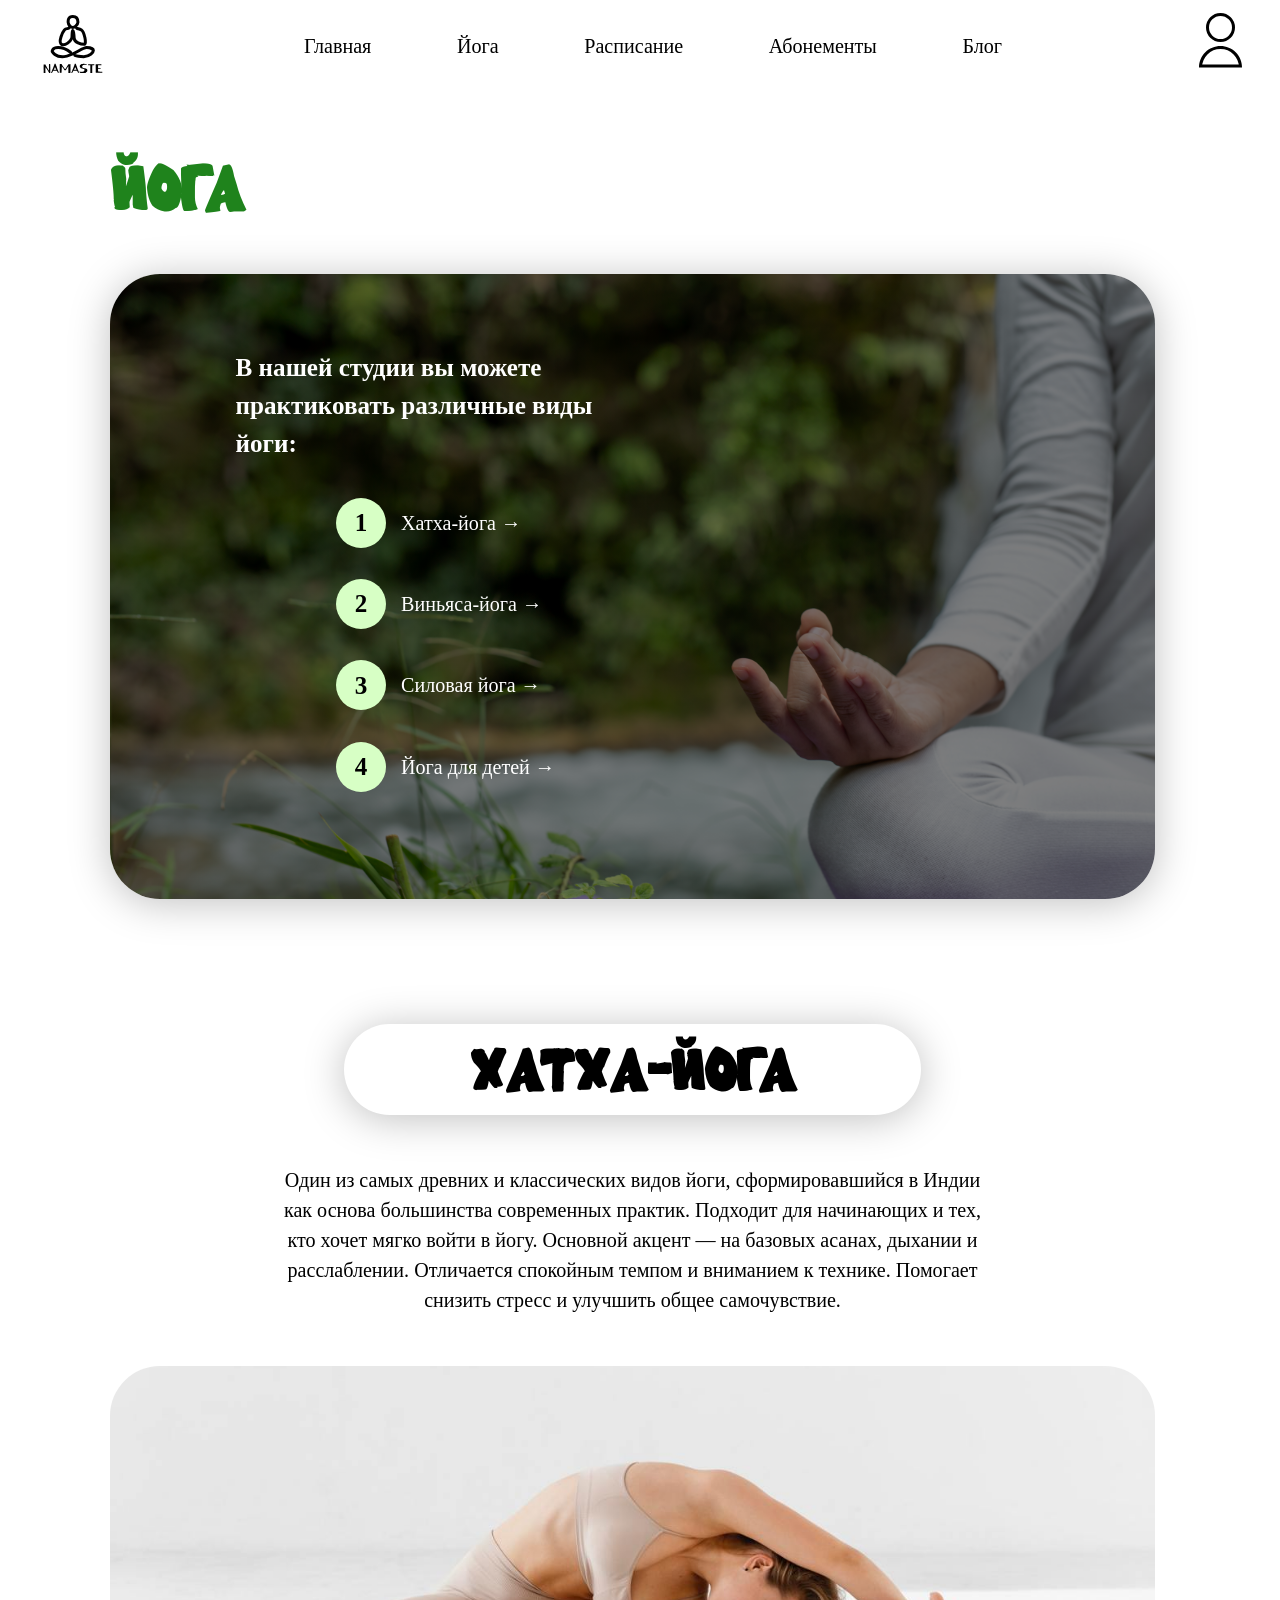
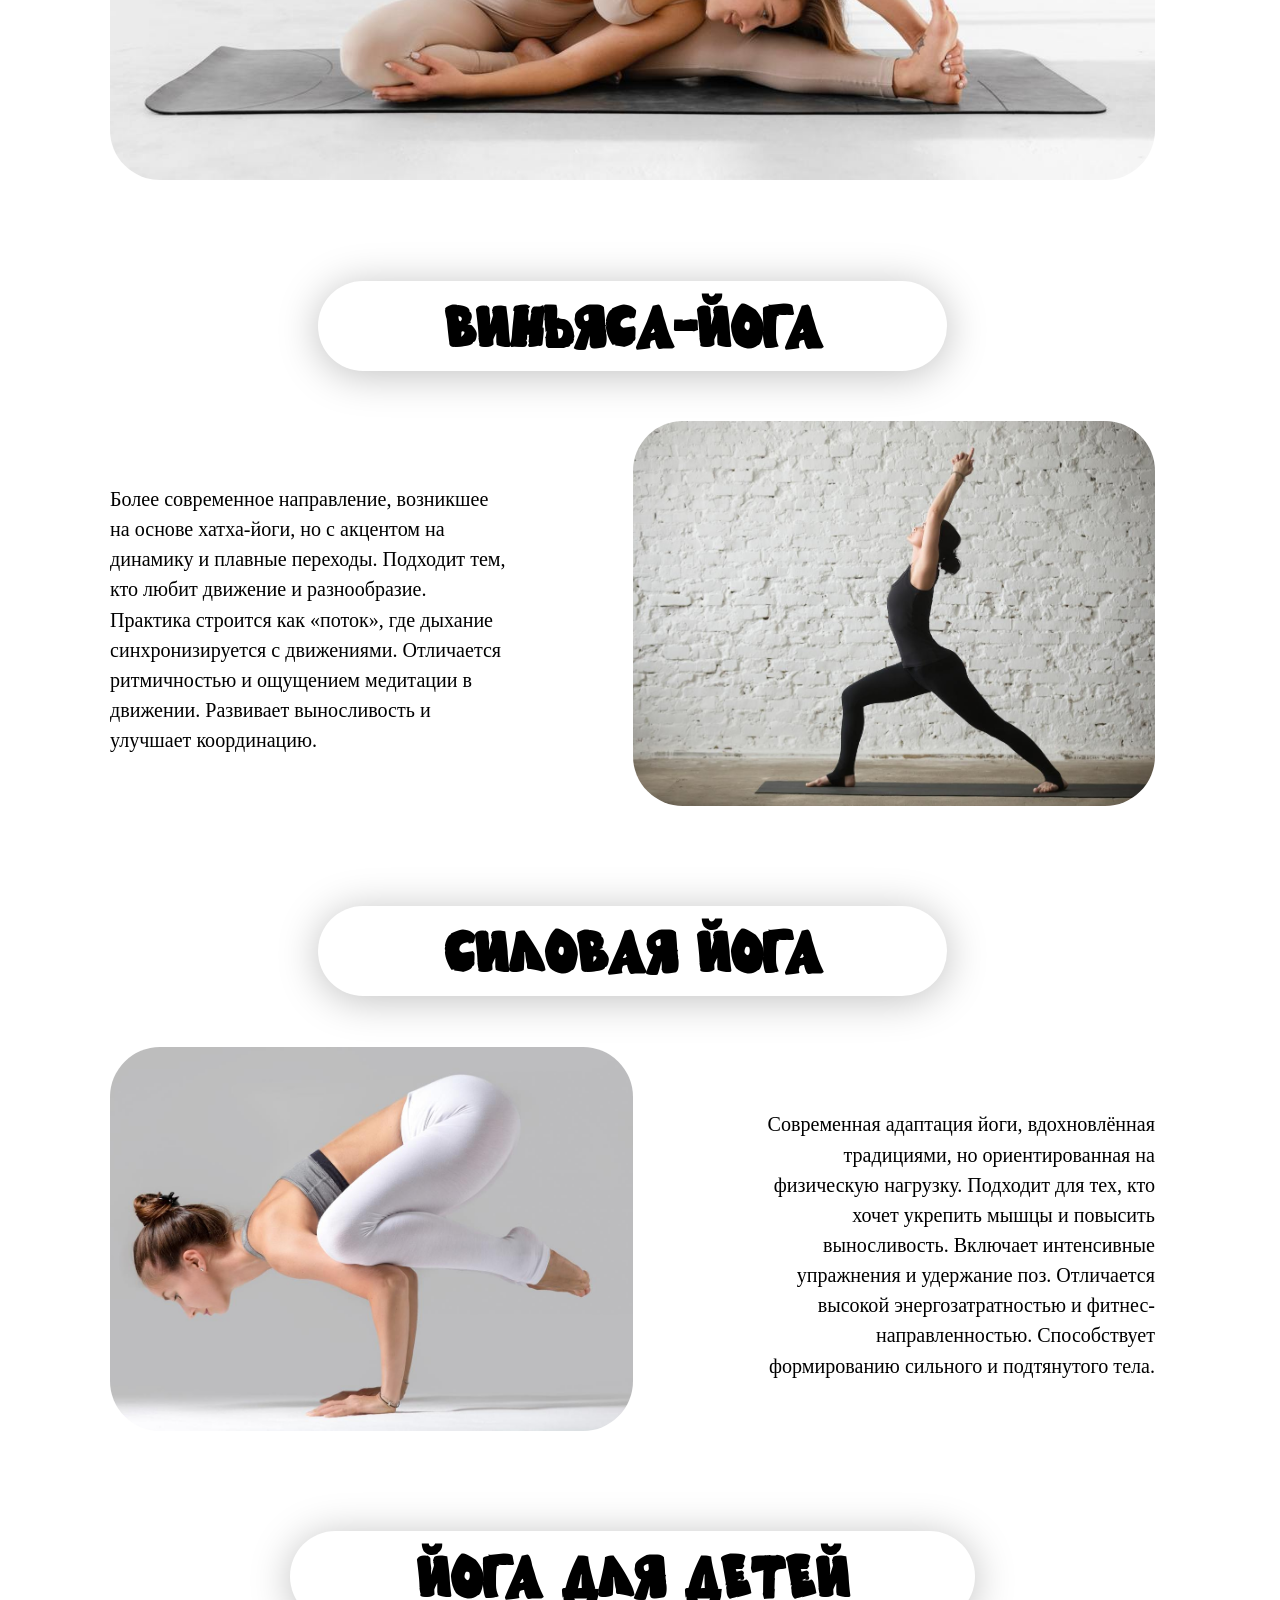
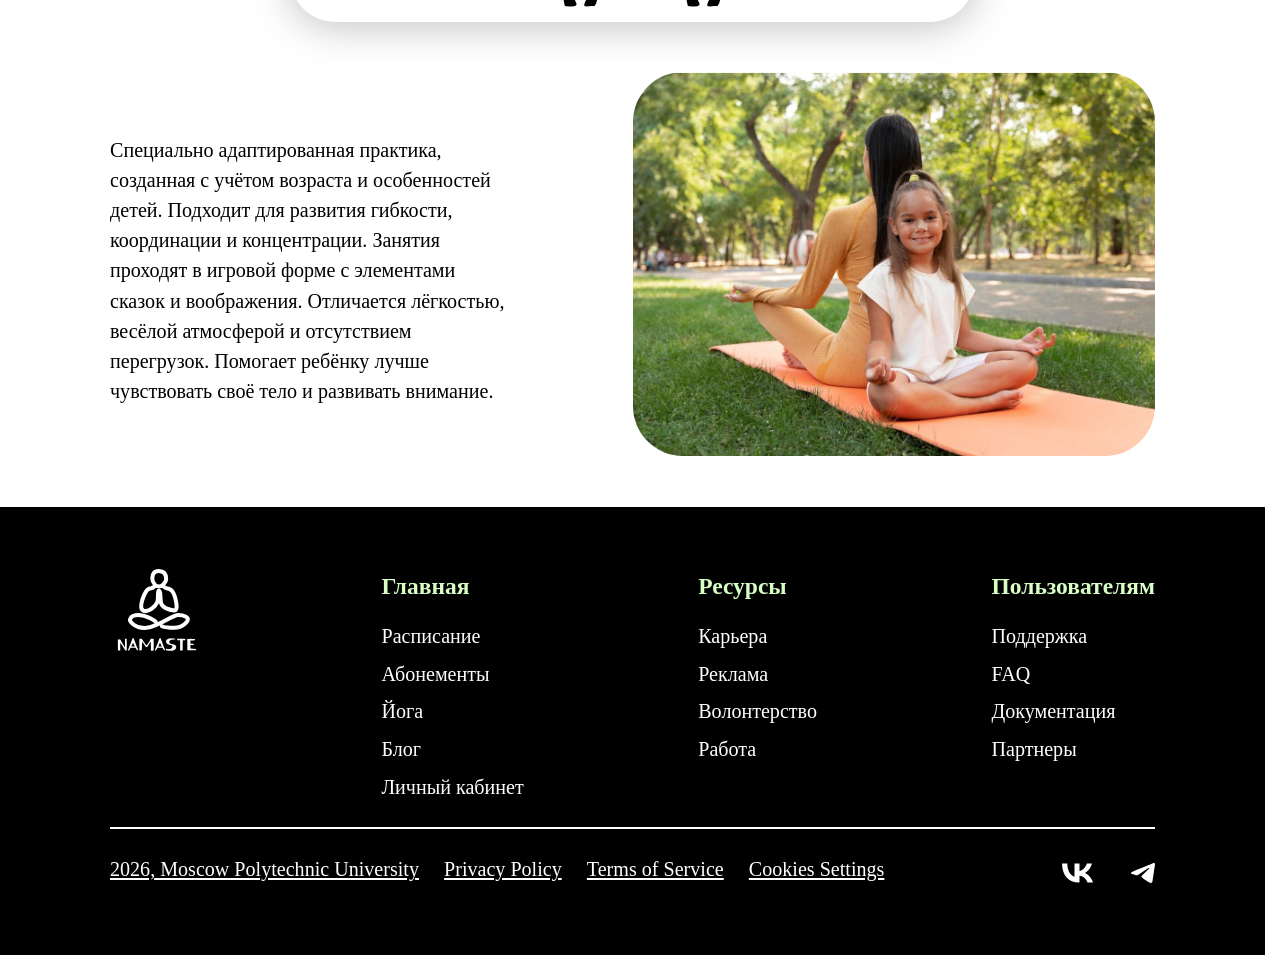
==== commit 90f9421e: "доработка стилей анимаций" ====
--- a/pages/about.html
+++ b/pages/about.html
@@ -10,7 +10,9 @@
   <body>
     <header class="header">
       <div class="logo">
-        <img src="../img/logo.svg" alt="Логотип" />
+        <a href="/">
+          <img src="../img/logo.svg" alt="Логотип" />
+        </a>
       </div>
 
       <nav class="full-menu" id="full-menu">
@@ -19,7 +21,9 @@
         </div>
         <ul class="full-menu__list">
           <li><a class="full-menu__link" href="/">Главная</a></li>
-          <li><a class="full-menu__link" href="../pages/about.html">Йога</a></li>
+          <li>
+            <a class="full-menu__link" href="../pages/about.html">Йога</a>
+          </li>
           <li>
             <a class="full-menu__link" href="../pages/shedule.html"
               >Расписание</a
@@ -132,16 +136,19 @@
           </div>
           <div class="vinyasa-content">
             <p class="text-center yoga-text-left">
-            Специально адаптированная практика, созданная с учётом возраста и
-            особенностей детей. Подходит для развития гибкости, координации и
-            концентрации. Занятия проходят в игровой форме с элементами сказок и
-            воображения. Отличается лёгкостью, весёлой атмосферой и отсутствием
-            перегрузок. Помогает ребёнку лучше чувствовать своё тело и развивать
-            внимание.
-          </p>
-          <img class="yoga-image yoga-image-vinyasa" src="../img/about-page/exer-4.jpg" alt="" />
-          </div>
-          
+              Специально адаптированная практика, созданная с учётом возраста и
+              особенностей детей. Подходит для развития гибкости, координации и
+              концентрации. Занятия проходят в игровой форме с элементами сказок
+              и воображения. Отличается лёгкостью, весёлой атмосферой и
+              отсутствием перегрузок. Помогает ребёнку лучше чувствовать своё
+              тело и развивать внимание.
+            </p>
+            <img
+              class="yoga-image yoga-image-vinyasa"
+              src="../img/about-page/exer-4.jpg"
+              alt=""
+            />
+          </div>
         </section>
       </div>
     </main>
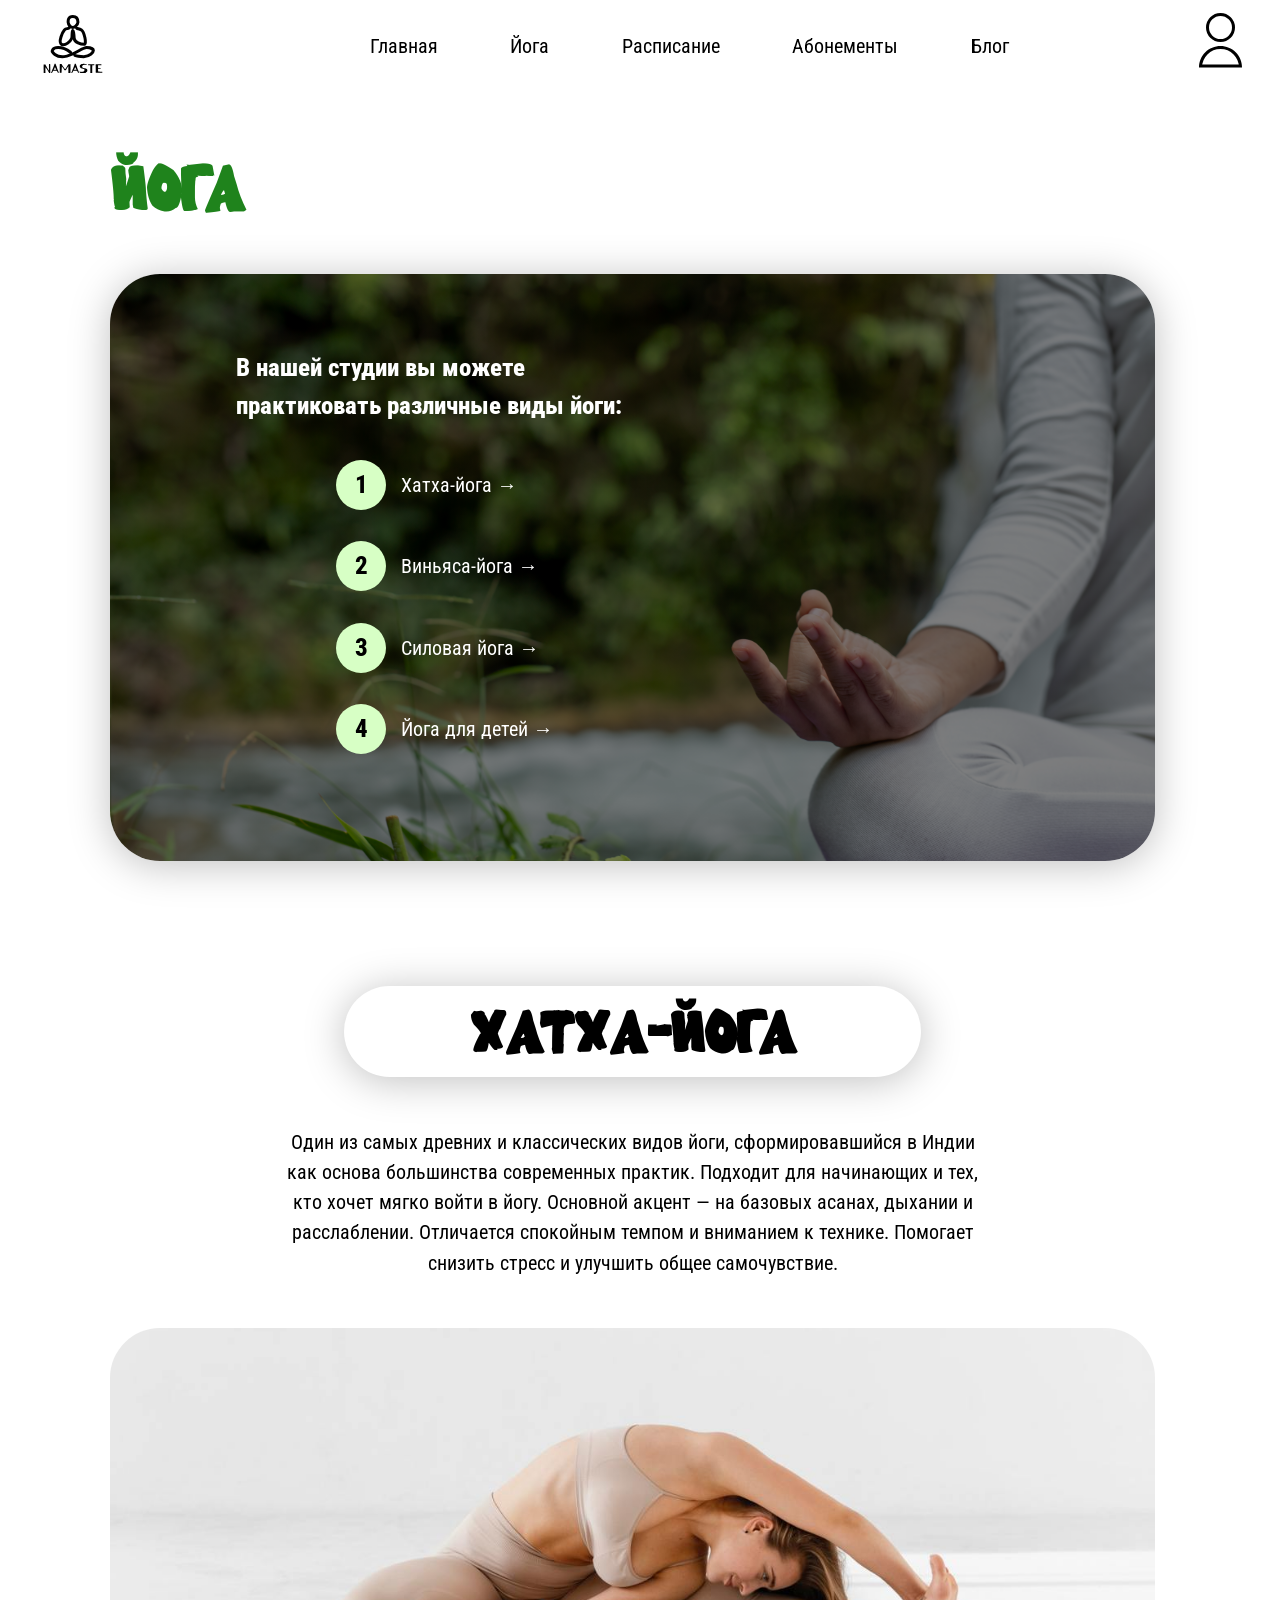
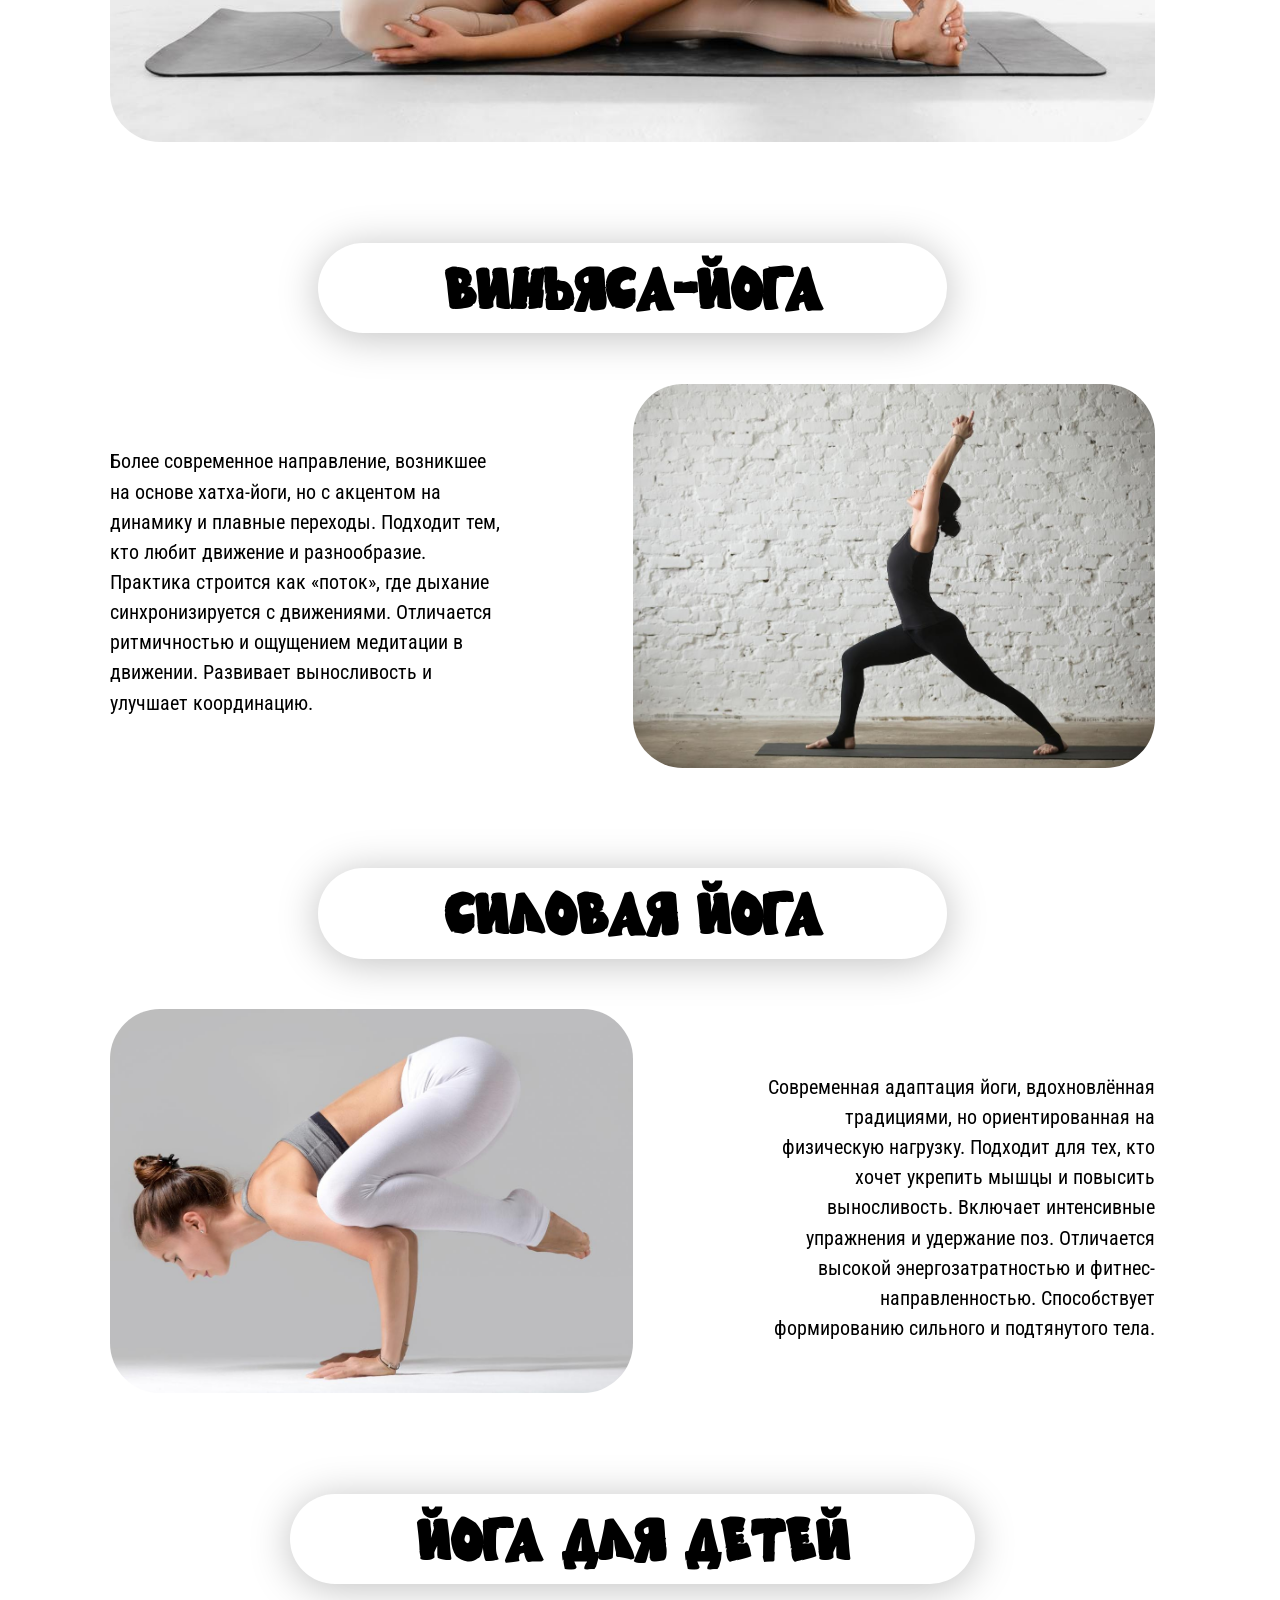
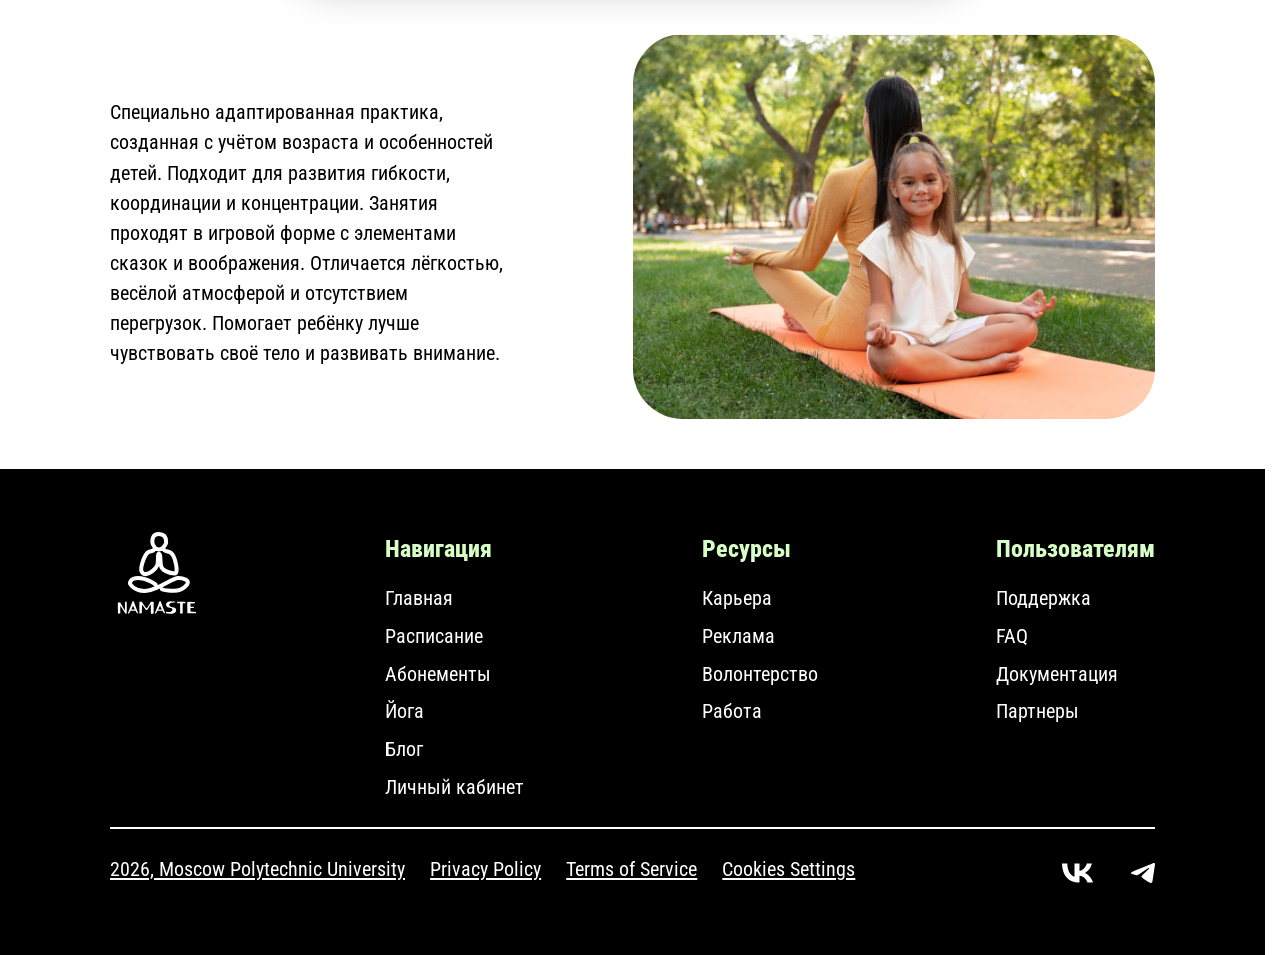
==== commit 76c70658: "fix: шрифт, форматирование файлов, ссылки в хедер и футер, фильтр в расписании" ====
--- a/pages/about.html
+++ b/pages/about.html
@@ -1,242 +1,227 @@
 <!doctype html>
 <html lang="ru">
-  <head>
-    <meta charset="UTF-8" />
-    <meta name="viewport" content="width=device-width, initial-scale=1.0" />
-    <title>Namaste</title>
-    <link rel="stylesheet" href="../css/main.css" />
-    <script src="../js/main.js" defer></script>
-  </head>
-  <body>
-    <header class="header">
-      <div class="logo">
+
+<head>
+  <meta charset="UTF-8" />
+  <meta name="viewport" content="width=device-width, initial-scale=1.0" />
+  <title>Namaste</title>
+  <link rel="stylesheet" href="../css/main.css" />
+  <script src="../js/main.js" defer></script>
+</head>
+
+<body>
+  <header class="header">
+    <div class="logo">
+      <a href="/">
+        <img src="../img/logo.svg" alt="Логотип" />
+      </a>
+    </div>
+
+    <nav class="full-menu" id="full-menu">
+      <div class="logo logo--menu">
+        <img src="../img/logo-white.svg" alt="Логотип" class="logo-white" />
+      </div>
+      <ul class="full-menu__list">
+        <li><a class="full-menu__link hidden" href="../pages/profile.html">Личный кабинет</a></li>
+        <li><a class="full-menu__link" href="/">Главная</a></li>
+        <li>
+          <a class="full-menu__link" href="../pages/about.html">Йога</a>
+        </li>
+        <li>
+          <a class="full-menu__link" href="../pages/shedule.html">Расписание</a>
+        </li>
+        <li>
+          <a class="full-menu__link" href="../pages/subscription.html">Абонементы</a>
+        </li>
+        <li><a class="full-menu__link" href="../pages/blog.html">Блог</a></li>
+      </ul>
+    </nav>
+
+    <button class="burger" id="burger">
+      <span class="burger__line"></span>
+      <span class="burger__line"></span>
+      <span class="burger__line"></span>
+    </button>
+
+    <a href="../pages/profile.html" class="btn__login">
+      <img src="../img/profile.svg" alt="" />
+    </a>
+  </header>
+  <main>
+    <div class="container">
+      <section class="section">
+        <h1 class="title">Йога</h1>
+        <div class="about__content">
+          <p class="types-of-yoga__text">
+            В нашей студии вы можете практиковать различные виды йоги:
+          </p>
+          <ol class="types-of-yoga">
+            <li class="types-of-yoga__item">
+              <a href="#hatha" class="link">Хатха-йога →</a>
+            </li>
+            <li class="types-of-yoga__item">
+              <a href="#vinyasa" class="link">Виньяса-йога →</a>
+            </li>
+            <li class="types-of-yoga__item">
+              <a href="#strong-yoga" class="link">Силовая йога →</a>
+            </li>
+            <li class="types-of-yoga__item">
+              <a href="#child-yoga" class="link">Йога для детей →</a>
+            </li>
+          </ol>
+        </div>
+      </section>
+      <section class="section" id="hatha">
+        <div class="title-of-yoga-wrapper">
+          <h2 class="title-of-yoga">хатха-йога</h2>
+        </div>
+        <p class="text-center yoga-text-center">
+          Один из самых древних и классических видов йоги, сформировавшийся в
+          Индии как основа большинства современных практик. Подходит для
+          начинающих и тех, кто хочет мягко войти в йогу. Основной акцент — на
+          базовых асанах, дыхании и расслаблении. Отличается спокойным темпом
+          и вниманием к технике. Помогает снизить стресс и улучшить общее
+          самочувствие.
+        </p>
+        <img class="yoga-image yoga-image-hatha" src="../img/about-page/exercise.jpg" alt="" />
+      </section>
+      <section class="section" id="vinyasa">
+        <div class="title-of-yoga-wrapper">
+          <h2 class="title-of-yoga">виньяса-йога</h2>
+        </div>
+        <div class="vinyasa-content">
+          <p class="text-center yoga-text-left">
+            Более современное направление, возникшее на основе хатха-йоги, но
+            с акцентом на динамику и плавные переходы. Подходит тем, кто любит
+            движение и разнообразие. Практика строится как «поток», где
+            дыхание синхронизируется с движениями. Отличается ритмичностью и
+            ощущением медитации в движении. Развивает выносливость и улучшает
+            координацию.
+          </p>
+          <img class="yoga-image yoga-image-vinyasa" src="../img/about-page/exer-2.jpg" alt="" />
+        </div>
+      </section>
+      <section class="section" id="strong-yoga">
+        <div class="title-of-yoga-wrapper">
+          <h2 class="title-of-yoga">силовая йога</h2>
+        </div>
+        <div class="strong-yoga-content">
+          <p class="text-center yoga-text-right">
+            Современная адаптация йоги, вдохновлённая традициями, но
+            ориентированная на физическую нагрузку. Подходит для тех, кто
+            хочет укрепить мышцы и повысить выносливость. Включает интенсивные
+            упражнения и удержание поз. Отличается высокой энергозатратностью
+            и фитнес-направленностью. Способствует формированию сильного и
+            подтянутого тела.
+          </p>
+          <img class="yoga-image yoga-image-vinyasa" src="../img/about-page/exer-3.jpg" alt="" />
+        </div>
+      </section>
+      <section class="section" id="child-yoga">
+        <div class="title-of-yoga-wrapper">
+          <h2 class="title-of-yoga">йога для детей</h2>
+        </div>
+        <div class="vinyasa-content">
+          <p class="text-center yoga-text-left">
+            Специально адаптированная практика, созданная с учётом возраста и
+            особенностей детей. Подходит для развития гибкости, координации и
+            концентрации. Занятия проходят в игровой форме с элементами сказок
+            и воображения. Отличается лёгкостью, весёлой атмосферой и
+            отсутствием перегрузок. Помогает ребёнку лучше чувствовать своё
+            тело и развивать внимание.
+          </p>
+          <img class="yoga-image yoga-image-vinyasa" src="../img/about-page/exer-4.jpg" alt="" />
+        </div>
+      </section>
+    </div>
+  </main>
+  <footer class="footer">
+    <div class="container footer-cont">
+      <div class="footer-cont__top">
         <a href="/">
-          <img src="../img/logo.svg" alt="Логотип" />
+          <img src="../img/logo-white.svg" alt="logo" />
         </a>
+        <div class="footer__block">
+          <h3 class="footer__title">Навигация</h3>
+          <ul class="footer__list">
+            <li class="footer__item">
+              <a class="link" href="/">Главная</a>
+            </li>
+            <li class="footer__item">
+              <a class="link" href="../pages/shedule.html">Расписание</a>
+            </li>
+            <li class="footer__item">
+              <a class="link" href="../pages/subscription.html">Абонементы</a>
+            </li>
+            <li class="footer__item">
+              <a class="link" href="../pages/about.html">Йога</a>
+            </li>
+            <li class="footer__item">
+              <a class="link" href="../pages/blog.html">Блог</a>
+            </li>
+            <li class="footer__item">
+              <a class="link" href="../pages/profile.html">Личный кабинет</a>
+            </li>
+          </ul>
+        </div>
+        <div class="footer__block">
+          <h3 class="footer__title">Ресурсы</h3>
+          <ul class="footer__list">
+            <li class="footer__item">
+              <a class="link" href="#">Карьера</a>
+            </li>
+            <li class="footer__item">
+              <a class="link" href="#">Реклама</a>
+            </li>
+            <li class="footer__item">
+              <a class="link" href="#">Волонтерство</a>
+            </li>
+            <li class="footer__item">
+              <a class="link" href="#">Работа</a>
+            </li>
+          </ul>
+        </div>
+        <div class="footer__block">
+          <h3 class="footer__title">Пользователям</h3>
+          <ul class="footer__list">
+            <li class="footer__item">
+              <a class="link" href="#">Поддержка</a>
+            </li>
+            <li class="footer__item">
+              <a class="link" href="#">FAQ</a>
+            </li>
+            <li class="footer__item">
+              <a class="link" href="#">Документация</a>
+            </li>
+            <li class="footer__item">
+              <a class="link" href="#">Партнеры</a>
+            </li>
+          </ul>
+        </div>
       </div>
-
-      <nav class="full-menu" id="full-menu">
-        <div class="logo logo--menu">
-          <img src="../img/logo-white.svg" alt="Логотип" class="logo-white" />
-        </div>
-        <ul class="full-menu__list">
-          <li><a class="full-menu__link" href="/">Главная</a></li>
-          <li>
-            <a class="full-menu__link" href="../pages/about.html">Йога</a>
-          </li>
-          <li>
-            <a class="full-menu__link" href="../pages/shedule.html"
-              >Расписание</a
-            >
-          </li>
-          <li>
-            <a class="full-menu__link" href="../pages/subscription.html"
-              >Абонементы</a
-            >
-          </li>
-          <li><a class="full-menu__link" href="../pages/blog.html">Блог</a></li>
+      <div class="footer__line"></div>
+      <div class="footer__end">
+        <ul class="footer__list-end">
+          <li class="footer__item">
+            <a class="footer__doc" href="#">2026, Moscow Polytechnic University</a>
+          </li>
+          <li class="footer__item">
+            <a class="footer__doc" href="#">Privacy Policy</a>
+          </li>
+          <li class="footer__item">
+            <a class="footer__doc" href="#">Terms of Service</a>
+          </li>
+          <li class="footer__item">
+            <a class="footer__doc" href="#">Cookies Settings</a>
+          </li>
         </ul>
-      </nav>
-
-      <button class="burger" id="burger">
-        <span class="burger__line"></span>
-        <span class="burger__line"></span>
-        <span class="burger__line"></span>
-      </button>
-
-      <a href="../pages/profile.html" class="btn__login">
-        <img src="../img/profile.svg" alt="" />
-      </a>
-    </header>
-    <main>
-      <div class="container">
-        <section class="section">
-          <h1 class="title">Йога</h1>
-          <div class="about__content">
-            <p class="types-of-yoga__text">
-              В нашей студии вы можете практиковать различные виды йоги:
-            </p>
-            <ol class="types-of-yoga">
-              <li class="types-of-yoga__item">
-                <a href="#hatha" class="link">Хатха-йога →</a>
-              </li>
-              <li class="types-of-yoga__item">
-                <a href="#vinyasa" class="link">Виньяса-йога →</a>
-              </li>
-              <li class="types-of-yoga__item">
-                <a href="#strong-yoga" class="link">Силовая йога →</a>
-              </li>
-              <li class="types-of-yoga__item">
-                <a href="#child-yoga" class="link">Йога для детей →</a>
-              </li>
-            </ol>
-          </div>
-        </section>
-        <section class="section" id="hatha">
-          <div class="title-of-yoga-wrapper">
-            <h2 class="title-of-yoga">хатха-йога</h2>
-          </div>
-          <p class="text-center yoga-text-center">
-            Один из самых древних и классических видов йоги, сформировавшийся в
-            Индии как основа большинства современных практик. Подходит для
-            начинающих и тех, кто хочет мягко войти в йогу. Основной акцент — на
-            базовых асанах, дыхании и расслаблении. Отличается спокойным темпом
-            и вниманием к технике. Помогает снизить стресс и улучшить общее
-            самочувствие.
-          </p>
-          <img
-            class="yoga-image yoga-image-hatha"
-            src="../img/about-page/exercise.jpg"
-            alt=""
-          />
-        </section>
-        <section class="section" id="vinyasa">
-          <div class="title-of-yoga-wrapper">
-            <h2 class="title-of-yoga">виньяса-йога</h2>
-          </div>
-          <div class="vinyasa-content">
-            <p class="text-center yoga-text-left">
-              Более современное направление, возникшее на основе хатха-йоги, но
-              с акцентом на динамику и плавные переходы. Подходит тем, кто любит
-              движение и разнообразие. Практика строится как «поток», где
-              дыхание синхронизируется с движениями. Отличается ритмичностью и
-              ощущением медитации в движении. Развивает выносливость и улучшает
-              координацию.
-            </p>
-            <img
-              class="yoga-image yoga-image-vinyasa"
-              src="../img/about-page/exer-2.jpg"
-              alt=""
-            />
-          </div>
-        </section>
-        <section class="section" id="strong-yoga">
-          <div class="title-of-yoga-wrapper">
-            <h2 class="title-of-yoga">силовая йога</h2>
-          </div>
-          <div class="strong-yoga-content">
-            <p class="text-center yoga-text-right">
-              Современная адаптация йоги, вдохновлённая традициями, но
-              ориентированная на физическую нагрузку. Подходит для тех, кто
-              хочет укрепить мышцы и повысить выносливость. Включает интенсивные
-              упражнения и удержание поз. Отличается высокой энергозатратностью
-              и фитнес-направленностью. Способствует формированию сильного и
-              подтянутого тела.
-            </p>
-            <img
-              class="yoga-image yoga-image-vinyasa"
-              src="../img/about-page/exer-3.jpg"
-              alt=""
-            />
-          </div>
-        </section>
-        <section class="section" id="child-yoga">
-          <div class="title-of-yoga-wrapper">
-            <h2 class="title-of-yoga">йога для детей</h2>
-          </div>
-          <div class="vinyasa-content">
-            <p class="text-center yoga-text-left">
-              Специально адаптированная практика, созданная с учётом возраста и
-              особенностей детей. Подходит для развития гибкости, координации и
-              концентрации. Занятия проходят в игровой форме с элементами сказок
-              и воображения. Отличается лёгкостью, весёлой атмосферой и
-              отсутствием перегрузок. Помогает ребёнку лучше чувствовать своё
-              тело и развивать внимание.
-            </p>
-            <img
-              class="yoga-image yoga-image-vinyasa"
-              src="../img/about-page/exer-4.jpg"
-              alt=""
-            />
-          </div>
-        </section>
+        <div class="footer__networks">
+          <img src="../img/vk.svg" alt="" class="network-icon" />
+          <img src="../img/tg.svg" alt="" class="network-icon" />
+        </div>
       </div>
-    </main>
-    <footer class="footer">
-      <div class="container footer-cont">
-        <div class="footer-cont__top">
-          <a href="/">
-            <img src="../img/logo-white.svg" alt="logo" />
-          </a>
-          <div class="footer__block">
-            <h3 class="footer__title">Главная</h3>
-            <ul class="footer__list">
-              <li class="footer__item">
-                <a class="link" href="../pages/shedule.html">Расписание</a>
-              </li>
-              <li class="footer__item">
-                <a class="link" href="../pages/subscription.html">Абонементы</a>
-              </li>
-              <li class="footer__item">
-                <a class="link" href="../pages/about.html">Йога</a>
-              </li>
-              <li class="footer__item">
-                <a class="link" href="../pages/blog.html">Блог</a>
-              </li>
-              <li class="footer__item">
-                <a class="link" href="../pages/profile.html">Личный кабинет</a>
-              </li>
-            </ul>
-          </div>
-          <div class="footer__block">
-            <h3 class="footer__title">Ресурсы</h3>
-            <ul class="footer__list">
-              <li class="footer__item">
-                <a class="link" href="#">Карьера</a>
-              </li>
-              <li class="footer__item">
-                <a class="link" href="#">Реклама</a>
-              </li>
-              <li class="footer__item">
-                <a class="link" href="#">Волонтерство</a>
-              </li>
-              <li class="footer__item">
-                <a class="link" href="#">Работа</a>
-              </li>
-            </ul>
-          </div>
-          <div class="footer__block">
-            <h3 class="footer__title">Пользователям</h3>
-            <ul class="footer__list">
-              <li class="footer__item">
-                <a class="link" href="#">Поддержка</a>
-              </li>
-              <li class="footer__item">
-                <a class="link" href="#">FAQ</a>
-              </li>
-              <li class="footer__item">
-                <a class="link" href="#">Документация</a>
-              </li>
-              <li class="footer__item">
-                <a class="link" href="#">Партнеры</a>
-              </li>
-            </ul>
-          </div>
-        </div>
-        <div class="footer__line"></div>
-        <div class="footer__end">
-          <ul class="footer__list-end">
-            <li class="footer__item">
-              <a class="footer__doc" href="#"
-                >2026, Moscow Polytechnic University</a
-              >
-            </li>
-            <li class="footer__item">
-              <a class="footer__doc" href="#">Privacy Policy</a>
-            </li>
-            <li class="footer__item">
-              <a class="footer__doc" href="#">Terms of Service</a>
-            </li>
-            <li class="footer__item">
-              <a class="footer__doc" href="#">Cookies Settings</a>
-            </li>
-          </ul>
-          <div class="footer__networks">
-            <img src="../img/vk.svg" alt="" class="network-icon" />
-            <img src="../img/tg.svg" alt="" class="network-icon" />
-          </div>
-        </div>
-      </div>
-    </footer>
-  </body>
-</html>
+    </div>
+  </footer>
+</body>
+
+</html>
--- a/css/main.css
+++ b/css/main.css
@@ -1,18 +1,18 @@
-@import url('./base/normalize.css');
-@import url('./base/fonts.css');
-@import url('./abstracts/variables.css');
-@import url('./abstracts/utils.css');
-@import url('./base/globals.css');
+@import url("./base/normalize.css");
+@import url("./base/fonts.css");
+@import url("./abstracts/variables.css");
+@import url("./abstracts/utils.css");
+@import url("./base/globals.css");
 
-@import url('./components/button.css');
-@import url('./components/header.css');
-@import url('./components/footer.css');
-@import url('./components/exercise-card.css');
+@import url("./components/button.css");
+@import url("./components/header.css");
+@import url("./components/footer.css");
+@import url("./components/exercise-card.css");
 
-@import url('./pages/main-page.css');
-@import url('./pages/about-page.css');
-@import url('./pages/blog-page.css');
-@import url('./pages/subscription.css');
-@import url('./pages/shedule-page.css');
-@import url('./pages/login-page.css');
-@import url('./pages/profile-page.css');
+@import url("./pages/main-page.css");
+@import url("./pages/about-page.css");
+@import url("./pages/blog-page.css");
+@import url("./pages/subscription.css");
+@import url("./pages/shedule-page.css");
+@import url("./pages/login-page.css");
+@import url("./pages/profile-page.css");
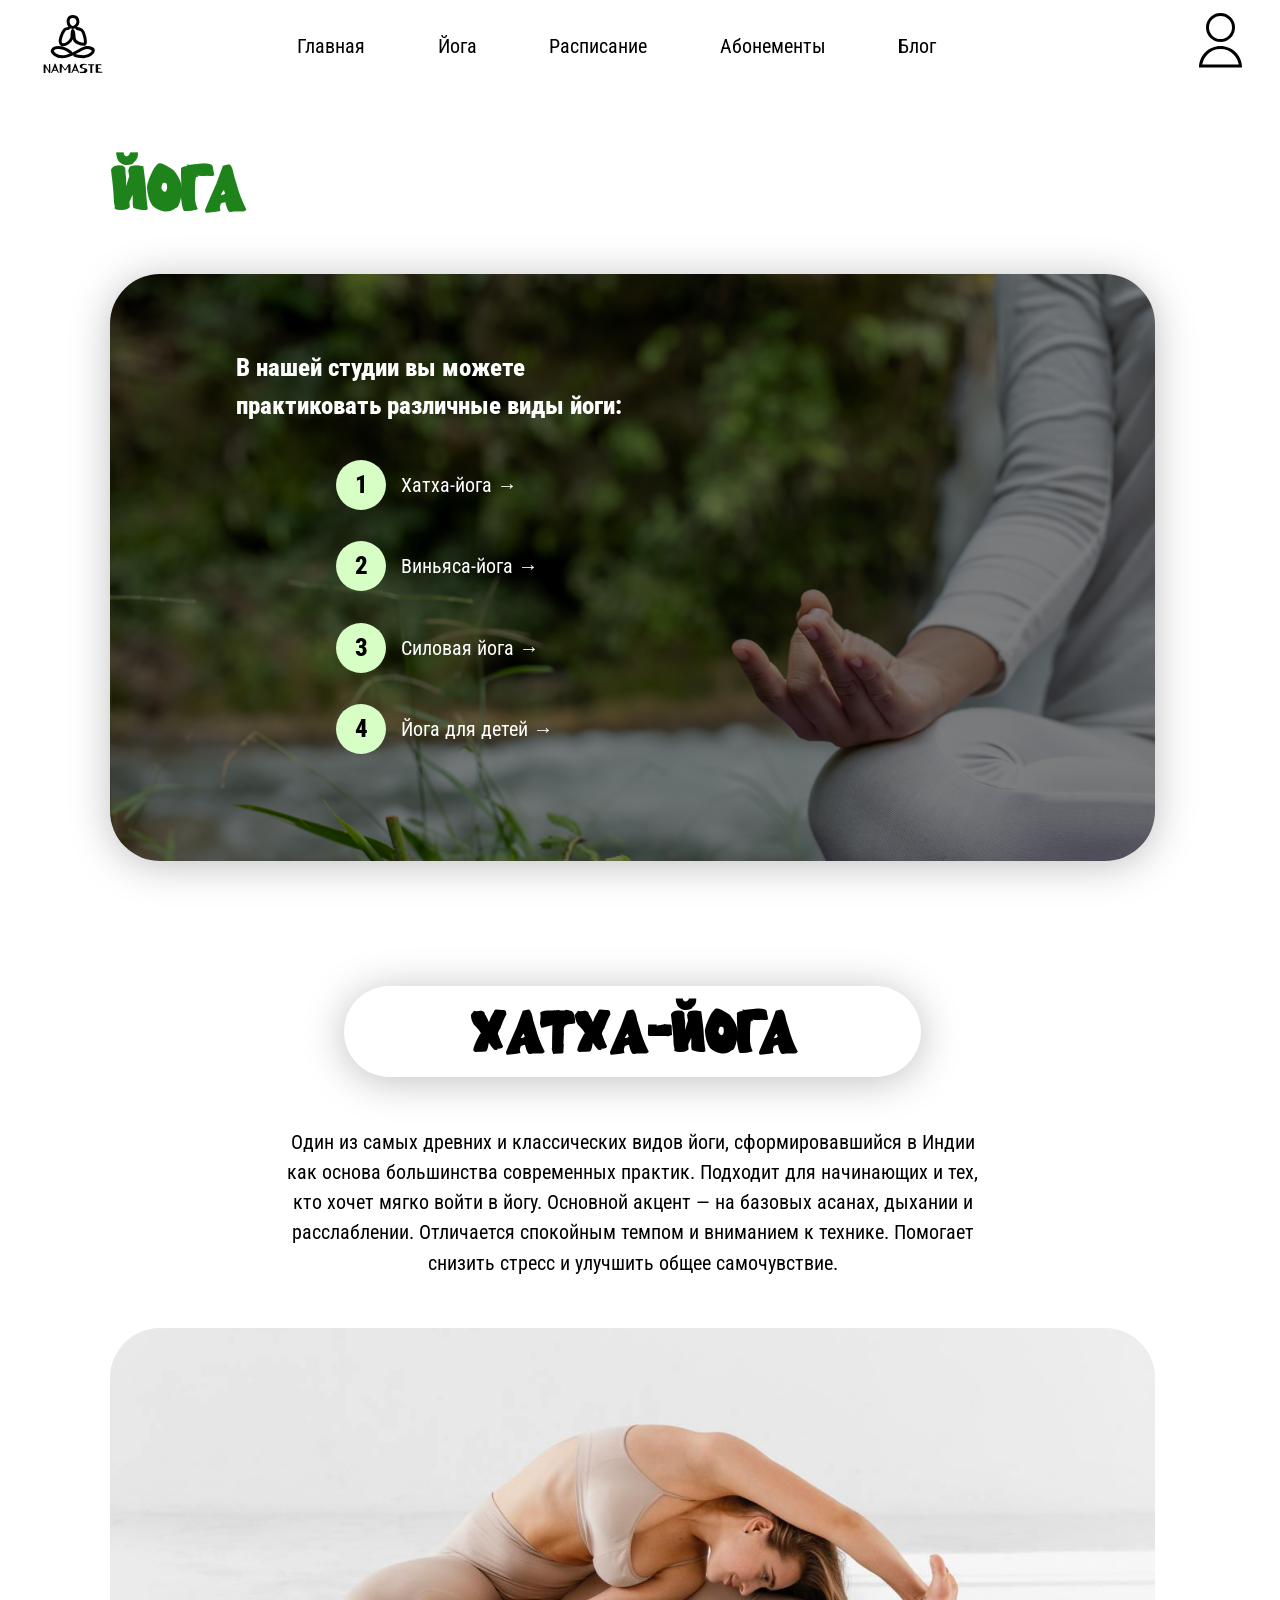
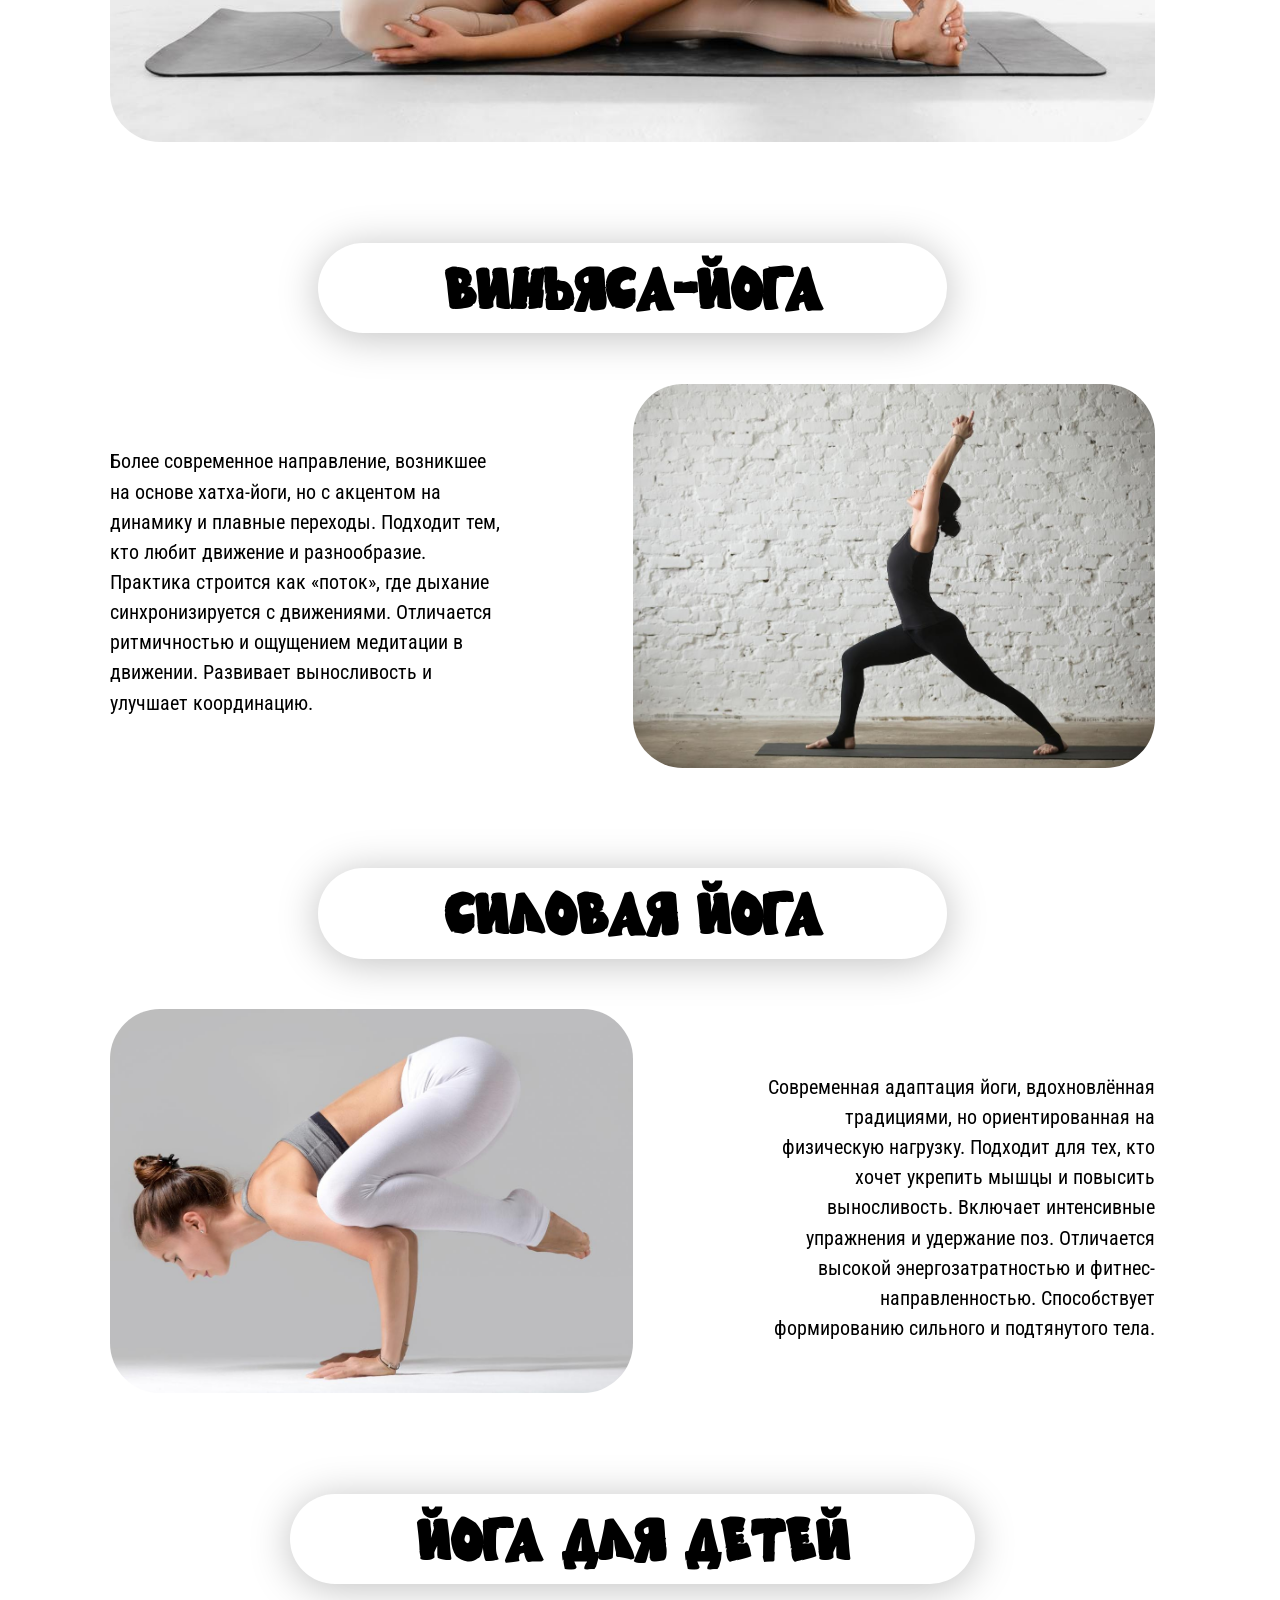
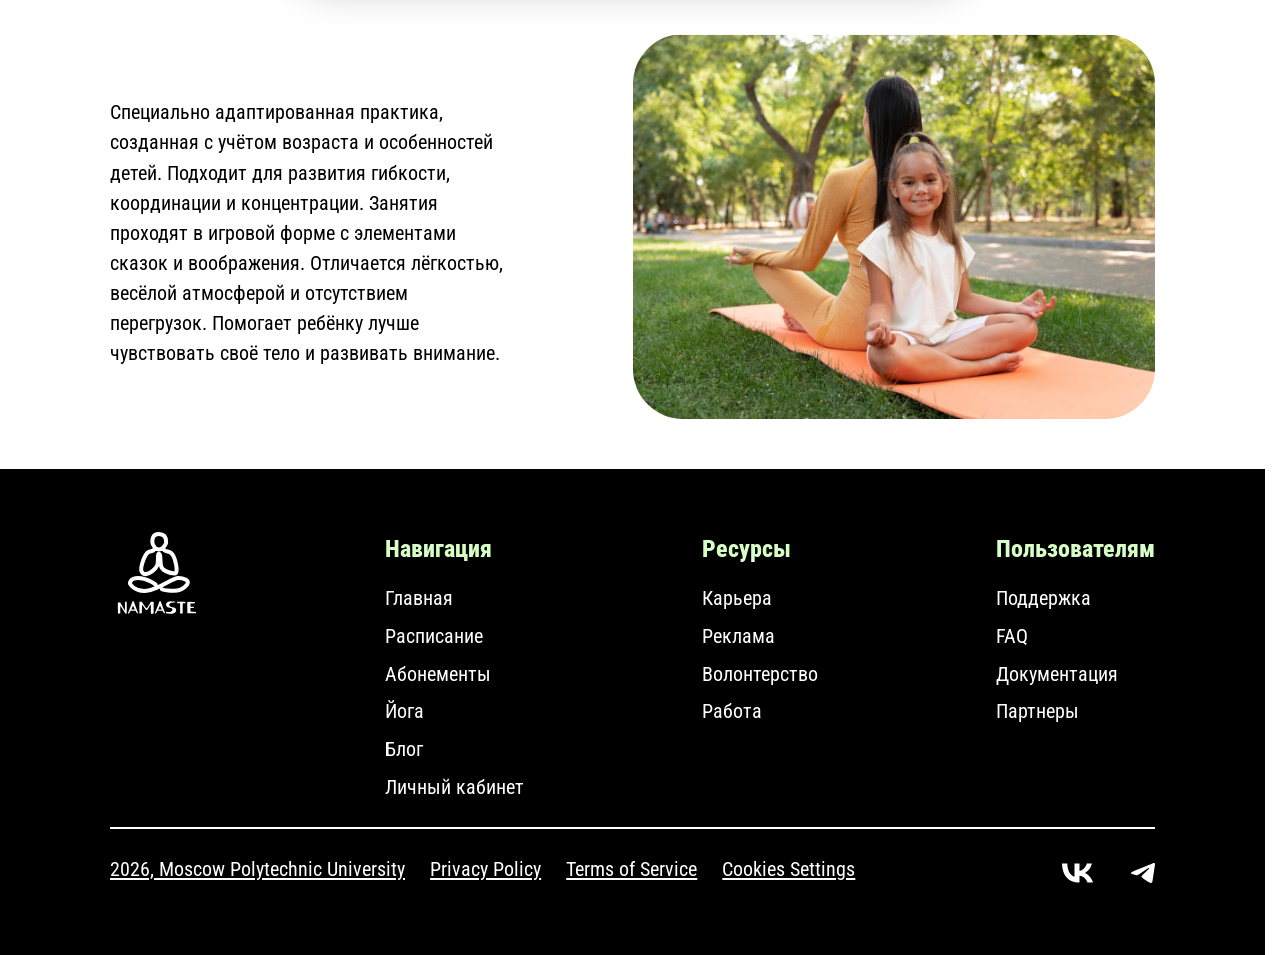
==== commit e4829a99: "запись на занятия" ====
--- a/pages/about.html
+++ b/pages/about.html
@@ -22,7 +22,7 @@
         <img src="../img/logo-white.svg" alt="Логотип" class="logo-white" />
       </div>
       <ul class="full-menu__list">
-        <li><a class="full-menu__link hidden" href="../pages/profile.html">Личный кабинет</a></li>
+        
         <li><a class="full-menu__link" href="/">Главная</a></li>
         <li>
           <a class="full-menu__link" href="../pages/about.html">Йога</a>
@@ -34,6 +34,7 @@
           <a class="full-menu__link" href="../pages/subscription.html">Абонементы</a>
         </li>
         <li><a class="full-menu__link" href="../pages/blog.html">Блог</a></li>
+        <li><a class="full-menu__link hidden" href="../pages/profile.html">Личный кабинет</a></li>
       </ul>
     </nav>
 
